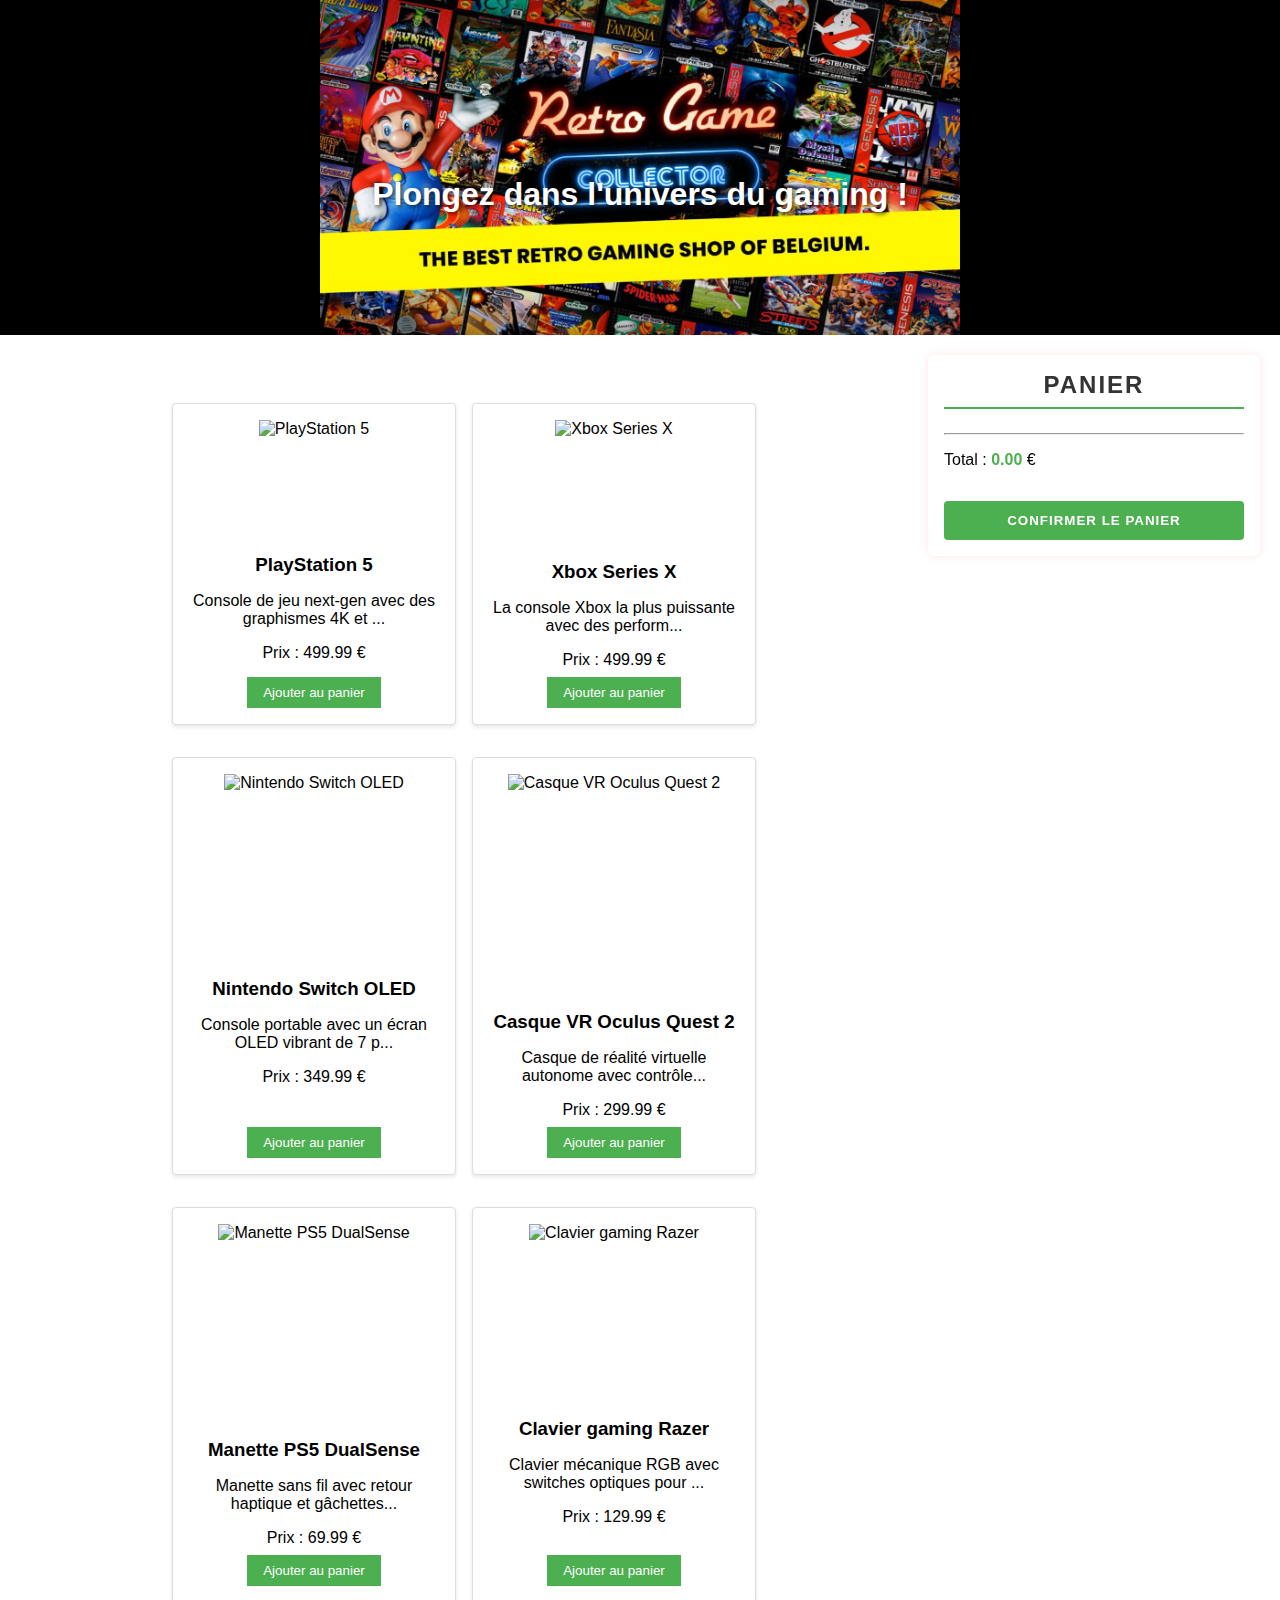
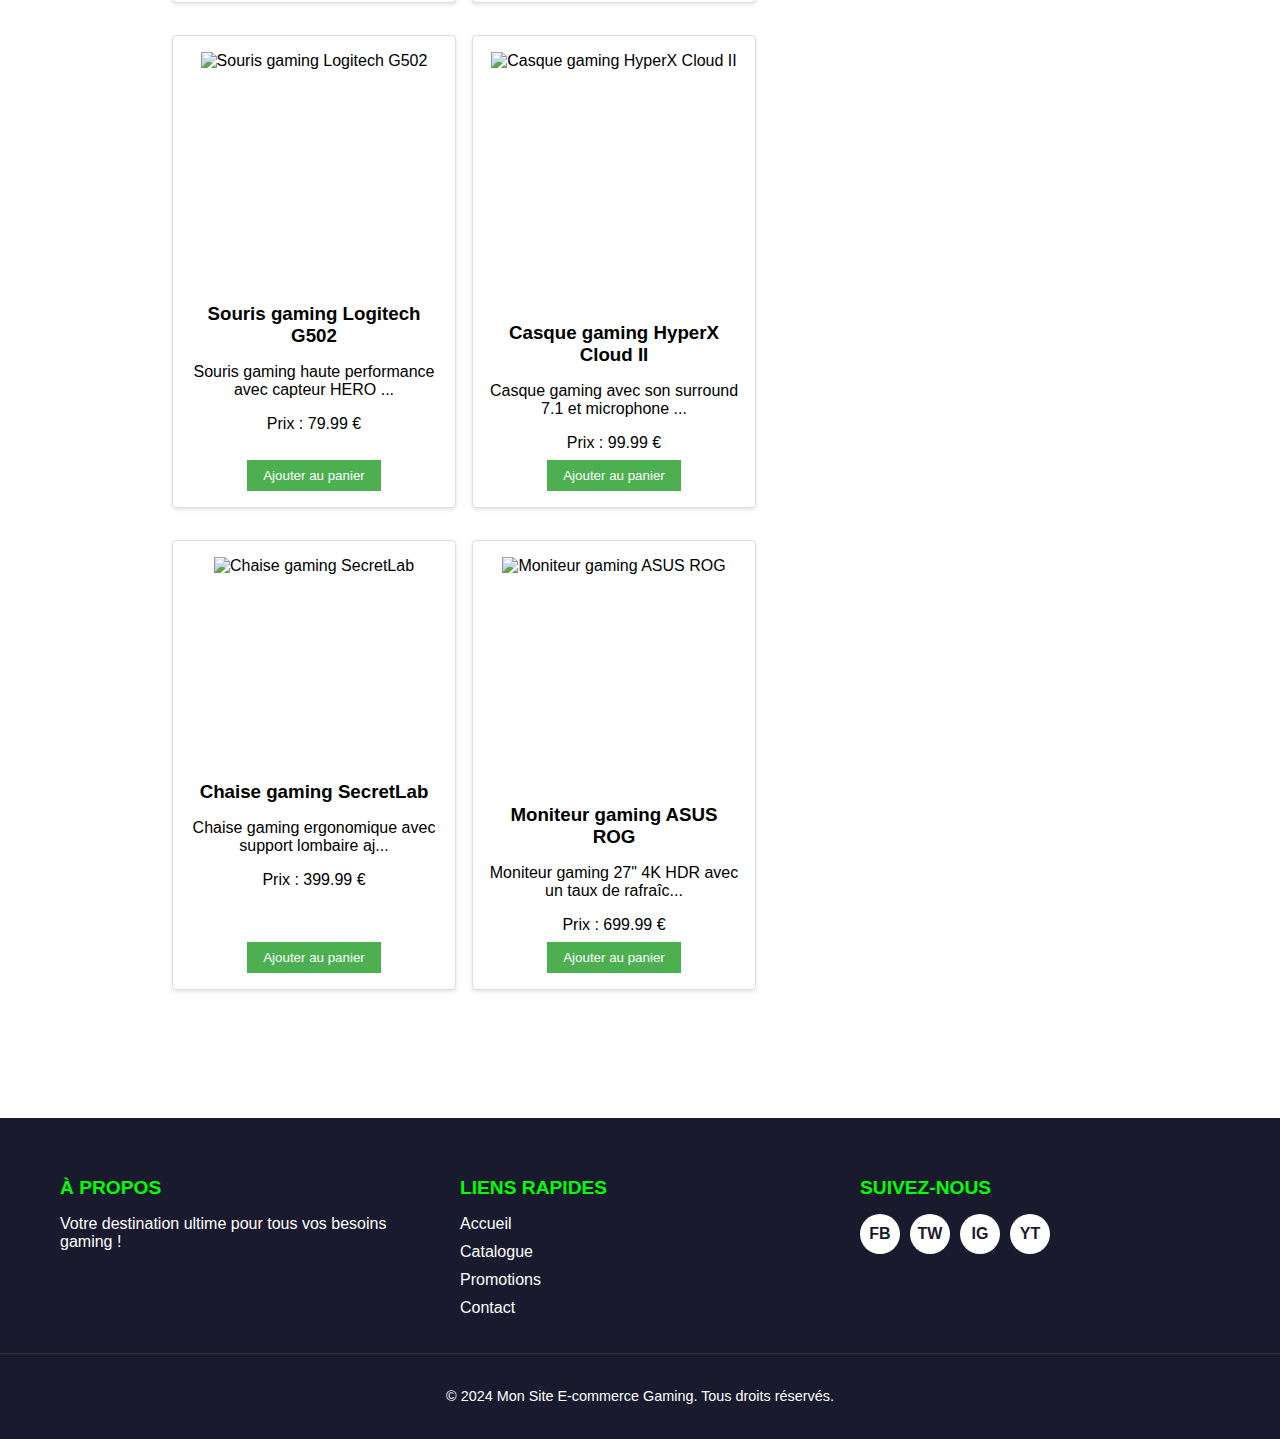
==== index.html @ bfadce1f "yo" ====
<!DOCTYPE html>
<html lang="fr">
<head>
    <meta charset="UTF-8">
    <meta name="viewport" content="width=device-width, initial-scale=1.0">
    <title>Mon Site E-commerce Gaming</title>
    <link rel="stylesheet" href="styles.css">
    <link rel="stylesheet" href="https://images.unsplash.com/photo-1606813907291-d86efa9b94db?ixlib=rb-4.0.3&ixid=M3wxMjA3fDB8MHxwaG90by1wYWdlfHx8fGVufDB8fHx8fA%3D%3D&auto=format&fit=crop&w=300&h=375&q=80">
</head>
<body>

    <div class="gaming-banner">
        <div class="gaming-banner-content">
            <img src="rgc-shop-1400x733.jpg" alt="Bannière Gaming">
            <h2>Plongez dans l'univers du gaming !</h2>
        </div>
    </div>

    <div class="container">
        <main>
            <section id="catalogue">
                
            </section>
        </main>

        <aside id="panier-container">
            <div id="panier">
                <h2>Panier</h2>
                <div id="panier-contenu"></div>
                <hr>
                <p>Total : <span id="panier-total">0</span> €</p>
                <button id="confirmer-panier">Confirmer le panier</button>
            </div>
        </aside>
    </div>

    <section id="confirmation">
        <form id="formulaire-commande">
        </form>
    </section>
</div>

<footer class="footer-gaming">
    <div class="footer-content">
        <div class="footer-section">
            <h3>À propos</h3>
            <p>Votre destination ultime pour tous vos besoins gaming !</p>
        </div>
        <div class="footer-section">
            <h3>Liens rapides</h3>
            <ul>
                <li><a href="#">Accueil</a></li>
                <li><a href="#">Catalogue</a></li>
                <li><a href="#">Promotions</a></li>
                <li><a href="#">Contact</a></li>
            </ul>
        </div>
        <div class="footer-section">
            <h3>Suivez-nous</h3>
            <div class="social-icons">
                <a href="#" class="social-icon">FB</a>
                <a href="#" class="social-icon">TW</a>
                <a href="#" class="social-icon">IG</a>
                <a href="#" class="social-icon">YT</a>
            </div>
        </div>
    </div>
    <div class="footer-bottom">
        <p>&copy; 2024 Mon Site E-commerce Gaming. Tous droits réservés.</p>
    </div>
</footer>

<div id="modal" class="modal">
    <div class="modal-contenu">
        <span class="fermer">&times;</span>
        <p>Votre commande a été confirmée !</p>
    </div>
</div>



<!-- Ajoutez ceci juste avant la fermeture de la balise </body> -->
<div id="modal-confirmation" class="modal">
    <div class="modal-contenu">
        <h2>Confirmation de commande</h2>
        <p>Total de votre commande : <span id="modal-prix-total"></span> €</p>
        <div class="boutons-confirmation">
            <button id="bouton-confirmer-commande" class="btn btn-confirmer">Confirmer et passer au formulaire</button>
            <button class="btn btn-annuler fermer">Annuler</button>
        </div>
    </div>
</div>



<script src="script.js"></script>
</body>
</html>
---- styles.css ----
@keyframes rainbow-border {
    0% {
        border-image: linear-gradient(0deg, #ff0000, #ff7f00, #ffff00, #00ff00, #0000ff, #8b00ff) 1;
    }
    100% {
        border-image: linear-gradient(360deg, #ff0000, #ff7f00, #ffff00, #00ff00, #0000ff, #8b00ff) 1;
    }
}


#panier {
    background-color: #ffffff;
    border-radius: 6px;
    padding: 1rem;
    box-shadow: 0 0 10px rgba(240, 2, 2, 0.1);
    top: 10rem; /* Augmentation de cette valeur */
    position: sticky;
    z-index: 1;
    margin-right: 20px; /* Ajout de cette ligne pour décaler le panier */
}

#panier h2 {
    margin-top: 0;
    color: #333;
    text-align: center;
    text-transform: uppercase;
    letter-spacing: 2px;
    border-bottom: 2px solid #4CAF50;
    padding-bottom: 0.5rem;
    margin-bottom: 1rem;
}

#panier-contenu {
    max-height: calc(100vh - 15rem);
    overflow-y: auto;
    padding-right: 10px;
}

#panier-contenu::-webkit-scrollbar {
    width: 8px;
}

#panier-contenu::-webkit-scrollbar-track {
    background: #f1f1f1;
    border-radius: 4px;
}

#panier-contenu::-webkit-scrollbar-thumb {
    background: #888;
    border-radius: 4px;
}

#panier-contenu::-webkit-scrollbar-thumb:hover {
    background: #555;
}

#panier-contenu div {
    margin-bottom: 1rem;
    padding: 0.5rem;
    background-color: #f9f9f9;
    border: 1px solid #e0e0e0;
    border-radius: 4px;
    transition: all 0.3s ease;
}

#panier-contenu div:hover {
    transform: translateY(-2px);
    box-shadow: 0 4px 8px rgba(0,0,0,0.1);
}

#confirmer-panier {
    width: 100%;
    padding: 0.75rem;
    background-color: #4CAF50;
    color: white;
    border: none;
    border-radius: 4px;
    cursor: pointer;
    margin-top: 1rem;
    font-weight: bold;
    text-transform: uppercase;
    letter-spacing: 1px;
    transition: background-color 0.3s ease;
}

#confirmer-panier:hover {
    background-color: #45a049;
}

#panier-total {
    font-weight: bold;
    color: #4CAF50;
}

body {
    font-family: Arial, sans-serif;
    margin: 0;
    padding: 0;
    display: flex;
    flex-direction: column;
    min-height: 100vh;
}

header {
    background-color: #333;
    color: white;
    padding: 1rem;
    text-align: center;
    position: sticky;
    top: 0;
    z-index: 1000;
}

.container {
    display: flex;
    flex: 1;
}

main {
    flex: 1;
    padding: 2rem;
}

section {
    margin-bottom: 2rem;
}

#catalogue {
    display: flex;
    flex-wrap: wrap;
    gap: 1rem;
    justify-content: center;
    padding: 1rem;
}

.produit {
    border: 1px solid #ddd;
    padding: 1rem;
    width: 250px;
    display: flex;
    flex-direction: column;
    align-items: center;
    text-align: center;
    margin-bottom: 1rem;
    background-color: white;
    border-radius: 4px;
    box-shadow: 0 2px 4px rgba(0,0,0,0.1);
}

.produit img {
    max-width: 100%;
    height: auto;
    object-fit: cover;
    aspect-ratio: 1 / 1; /* Cela forcera l'image à être carrée */
    margin-bottom: 1rem;
}

.produit h3 {
    margin: 0.5rem 0;
}

.produit p {
    margin: 0.5rem 0;
}

.produit button {
    margin-top: auto; /* Pousse le bouton vers le bas du conteneur */
    background-color: #4CAF50;
    color: white;
    border: none;
    padding: 0.5rem 1rem;
    cursor: pointer;
    transition: background-color 0.3s;
}

.produit button:hover {
    background-color: #45a049;
}

#panier-container {
    position: sticky;
    top: 1rem;
    z-index: 100;
}

#panier, #confirmation {
    width: 300px;
}

form {
    display: flex;
    flex-direction: column;
}

input, textarea {
    margin-bottom: 1rem;
}

.modal {
    display: none;
    position: fixed;
    z-index: 1000;
    left: 0;
    top: 0;
    width: 100%;
    height: 100%;
    background-color: rgba(0,0,0,0.4);
}

.modal-contenu {
    background-color: #fefefe;
    margin: 15% auto;
    padding: 20px;
    border: 1px solid #888;
    width: 80%;
    max-width: 500px;
}

.fermer {
    color: #aaa;
    float: right;
    font-size: 28px;
    font-weight: bold;
    cursor: pointer;
}

.fermer:hover,
.fermer:focus {
    color: black;
    text-decoration: none;
    cursor: pointer;
}

.boutons-confirmation {
    display: flex;
    justify-content: space-between;
    margin-top: 20px;
}

.btn {
    padding: 10px 20px;
    font-size: 16px;
    border: none;
    border-radius: 5px;
    cursor: pointer;
    transition: background-color 0.3s, transform 0.1s;
    flex: 1;
    margin: 0 10px;
}

.btn-confirmer {
    background-color: #4CAF50;
    color: white;
}

.btn-annuler {
    background-color: #f44336;
    color: white;
}

.btn:hover {
    opacity: 0.9;
    transform: scale(1.05);
}

.btn:active {
    transform: scale(0.95);
}

/* Footer Gaming */
.footer-gaming {
    background-color: #1a1a2e;
    color: #ffffff;
    padding: 40px 0 20px;
    font-family: 'Arial', sans-serif;
}

.footer-content {
    display: flex;
    justify-content: space-around;
    flex-wrap: wrap;
    max-width: 1200px;
    margin: 0 auto;
}

.footer-section {
    flex: 1;
    margin: 0 20px;
    min-width: 200px;
}

.footer-section h3 {
    color: #00ff00;
    font-size: 1.2em;
    margin-bottom: 15px;
    text-transform: uppercase;
}

.footer-section ul {
    list-style-type: none;
    padding: 0;
}

.footer-section ul li {
    margin-bottom: 10px;
}

.footer-section ul li a {
    color: #ffffff;
    text-decoration: none;
    transition: color 0.3s ease;
}

.footer-section ul li a:hover {
    color: #00ff00;
}

.social-icons {
    display: flex;
    gap: 10px;
}

.social-icon {
    display: inline-block;
    width: 40px;
    height: 40px;
    background-color: #ffffff;
    color: #1a1a2e;
    text-align: center;
    line-height: 40px;
    border-radius: 50%;
    font-weight: bold;
    text-decoration: none;
    transition: background-color 0.3s ease, color 0.3s ease;
}

.social-icon:hover {
    background-color: #00ff00;
    color: #ffffff;
}

.footer-bottom {
    text-align: center;
    margin-top: 20px;
    padding-top: 20px;
    border-top: 1px solid #333333;
}

.footer-bottom p {
    font-size: 0.9em;
}

.gaming-banner {
  position: relative;
  width: 100%; /* Prend toute la largeur de l'écran */
  background-color: #000; /* Couleur de fond pour les espaces vides */
  overflow: hidden;
  margin-bottom: 20px;
}

.gaming-banner-content {
  position: relative;
  width: 50%; /* L'image et le texte occupent 50% de la largeur */
  max-width: 100%; /* Limite la largeur maximale */
  margin: 0 auto; /* Centre le contenu */
}

.gaming-banner img {
  width: 100%; /* L'image occupe toute la largeur de son conteneur */
  height: auto; /* Maintient les proportions de l'image */
  display: block;
}

.gaming-banner h2 {
  position: absolute;
  top: 50%;
  left: 50%;
  transform: translate(-50%, -50%);
  color: #fff;
  text-shadow: 2px 2px 4px rgba(0,0,0,0.7);
  font-size: 2em;
  text-align: center;
  width: 90%;
  padding: 0 10px;
  box-sizing: border-box;
}
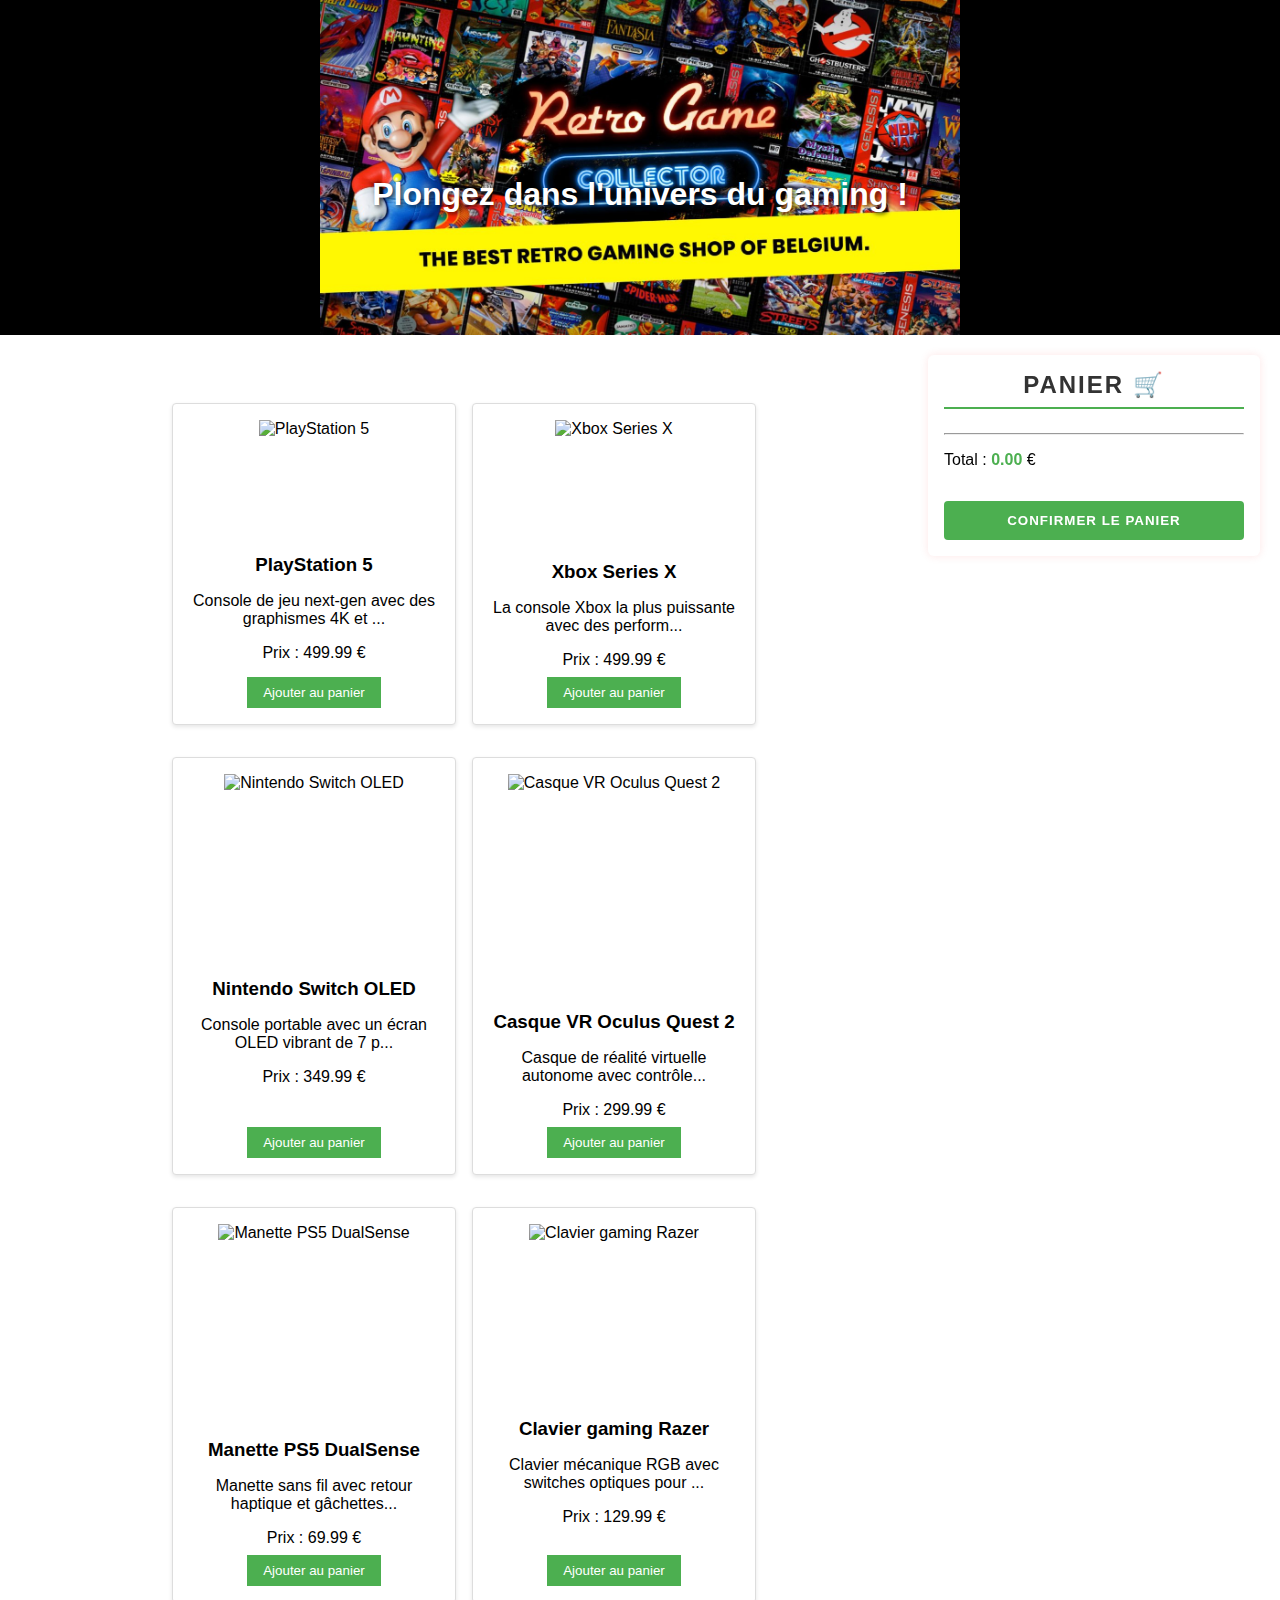
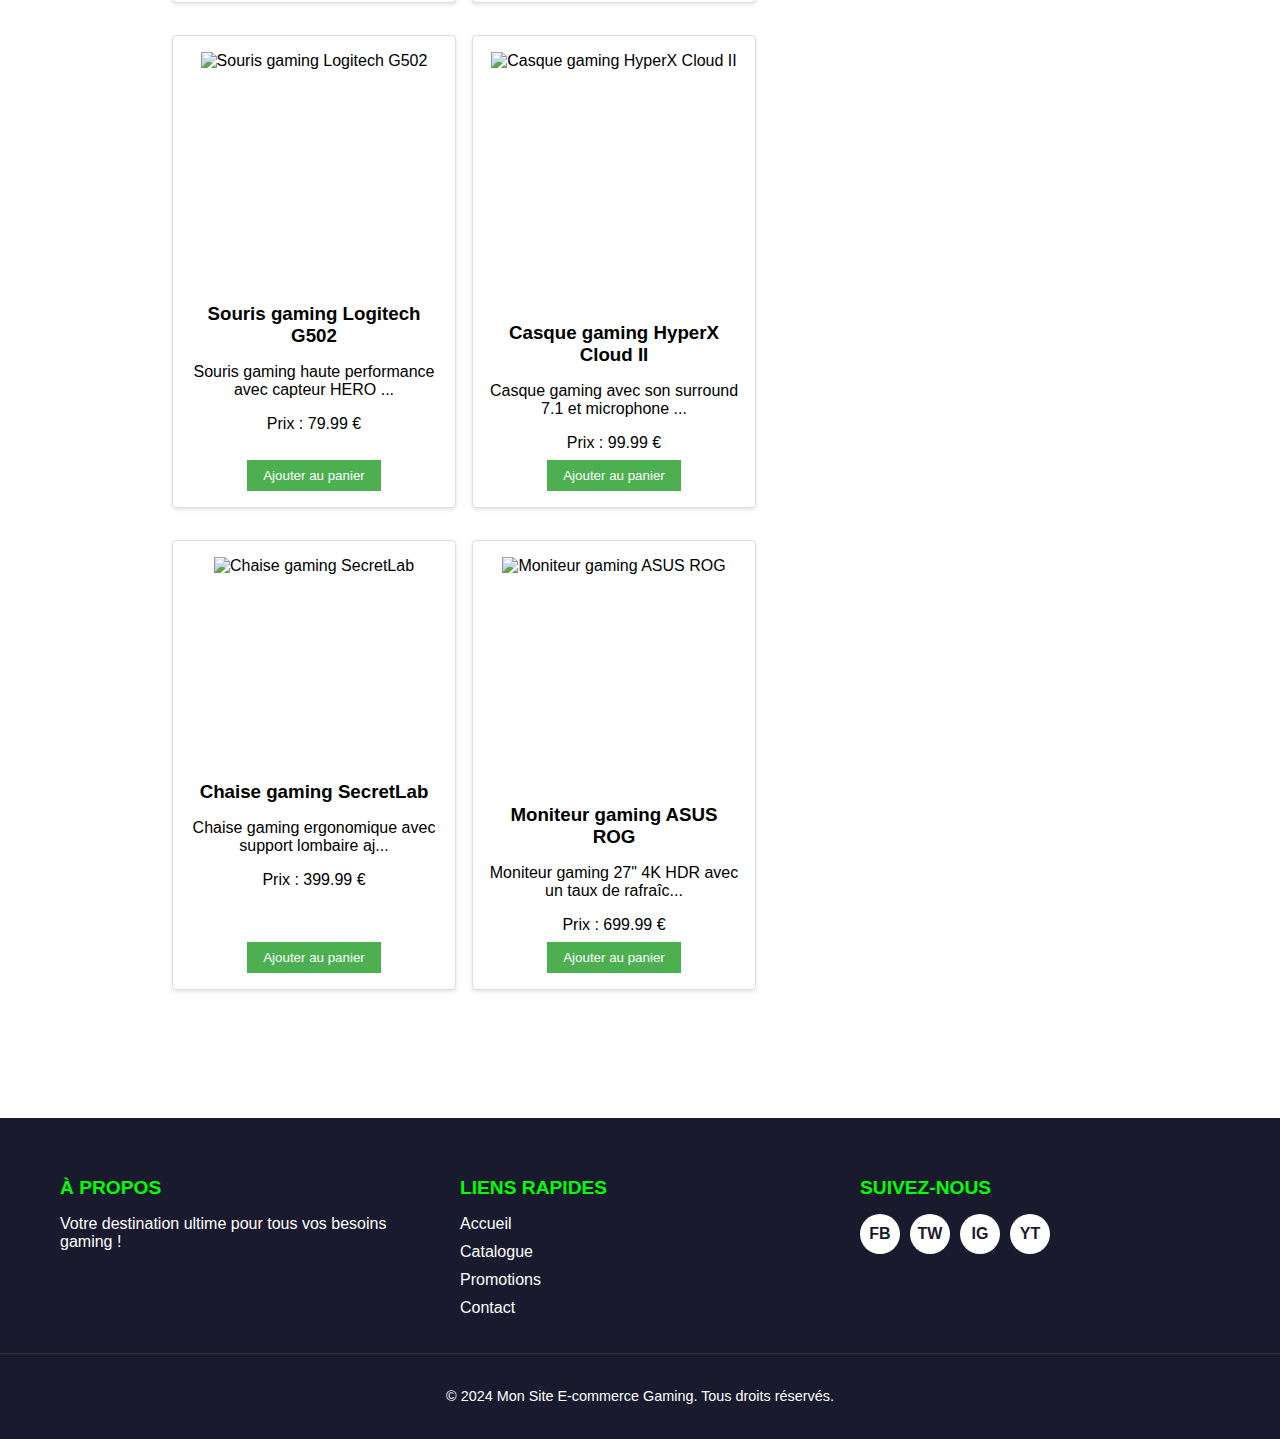
==== commit ec82efbe: "yoyoyooo" ====
--- a/index.html
+++ b/index.html
@@ -25,7 +25,7 @@
 
         <aside id="panier-container">
             <div id="panier">
-                <h2>Panier</h2>
+                <h2>Panier 🛒</h2>
                 <div id="panier-contenu"></div>
                 <hr>
                 <p>Total : <span id="panier-total">0</span> €</p>
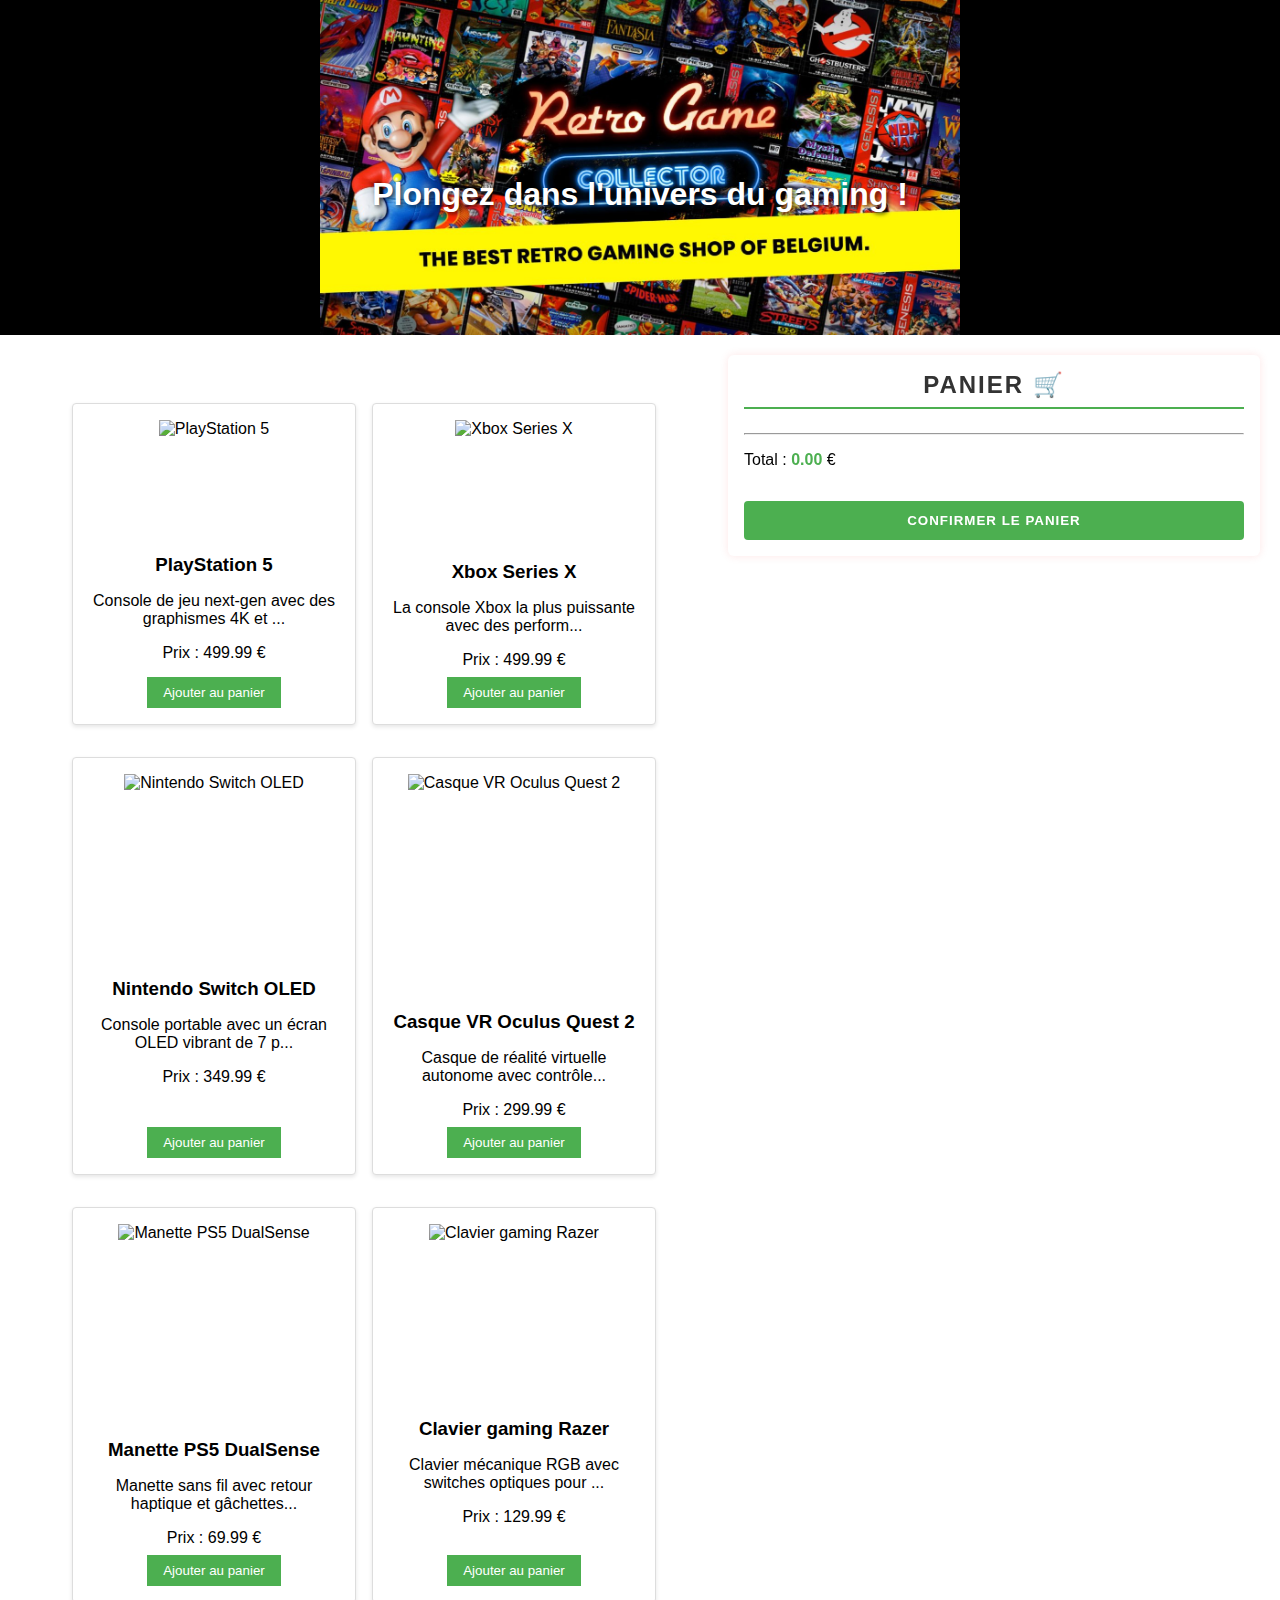
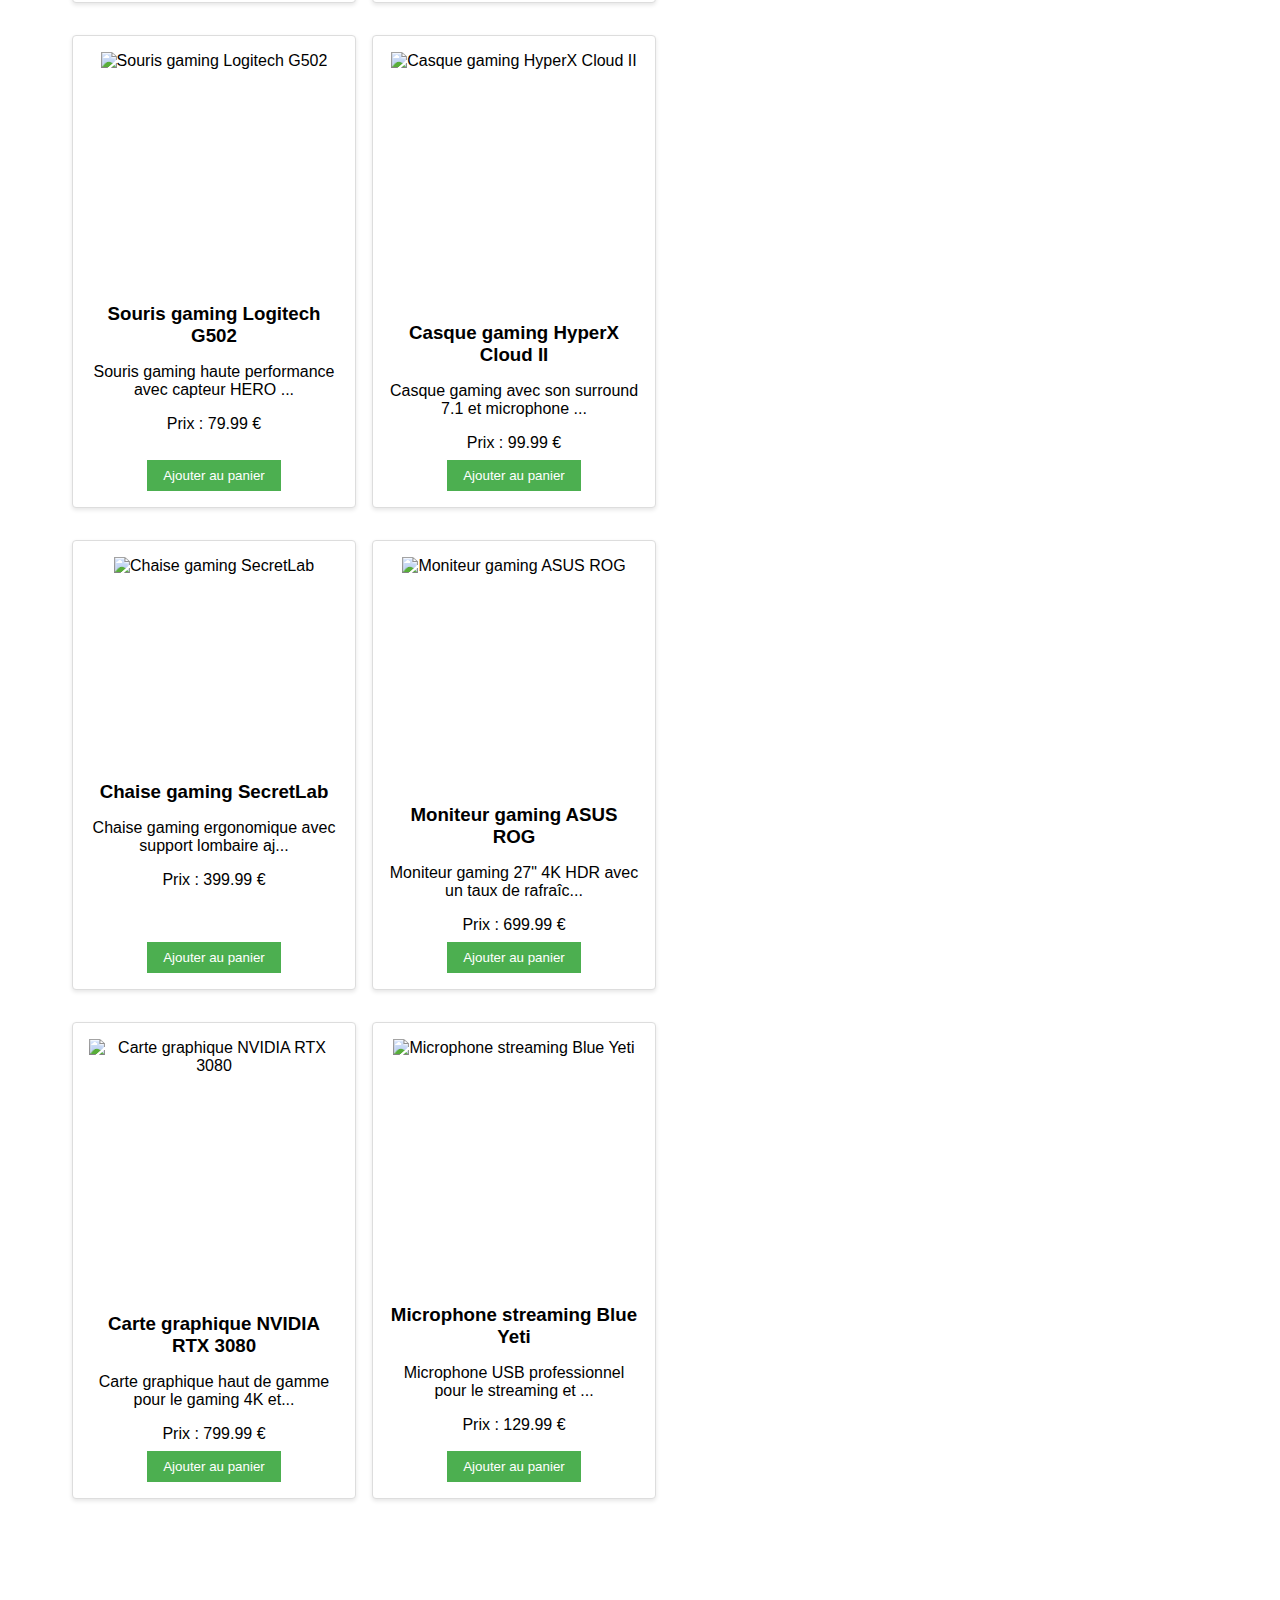
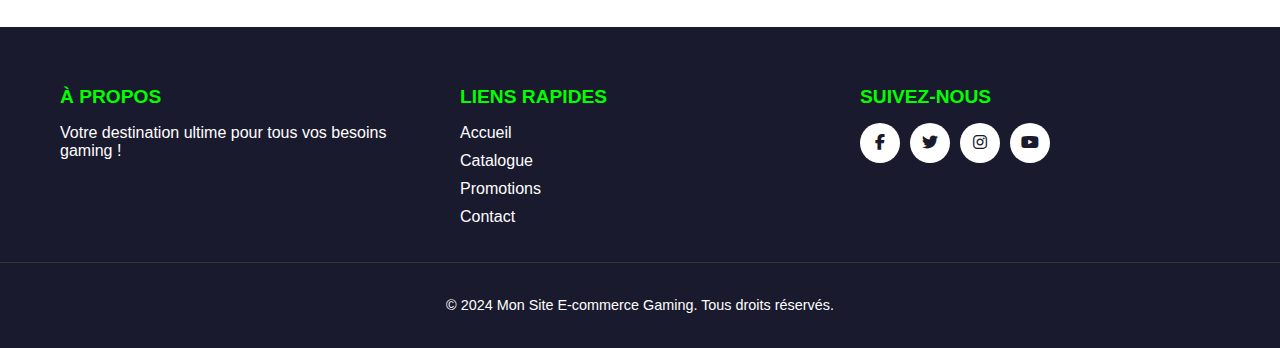
==== commit 2bc37b2e: "yoyoyoyoyoyo" ====
--- a/index.html
+++ b/index.html
@@ -6,6 +6,7 @@
     <title>Mon Site E-commerce Gaming</title>
     <link rel="stylesheet" href="styles.css">
     <link rel="stylesheet" href="https://images.unsplash.com/photo-1606813907291-d86efa9b94db?ixlib=rb-4.0.3&ixid=M3wxMjA3fDB8MHxwaG90by1wYWdlfHx8fGVufDB8fHx8fA%3D%3D&auto=format&fit=crop&w=300&h=375&q=80">
+    <link rel="stylesheet" href="https://cdnjs.cloudflare.com/ajax/libs/font-awesome/6.4.0/css/all.min.css">
 </head>
 <body>
 
@@ -58,10 +59,10 @@
         <div class="footer-section">
             <h3>Suivez-nous</h3>
             <div class="social-icons">
-                <a href="#" class="social-icon">FB</a>
-                <a href="#" class="social-icon">TW</a>
-                <a href="#" class="social-icon">IG</a>
-                <a href="#" class="social-icon">YT</a>
+                <a href="#" class="social-icon"><i class="fab fa-facebook-f"></i></a>
+                <a href="#" class="social-icon"><i class="fab fa-twitter"></i></a>
+                <a href="#" class="social-icon"><i class="fab fa-instagram"></i></a>
+                <a href="#" class="social-icon"><i class="fab fa-youtube"></i></a>
             </div>
         </div>
     </div>
--- a/styles.css
+++ b/styles.css
@@ -13,7 +13,7 @@
     border-radius: 6px;
     padding: 1rem;
     box-shadow: 0 0 10px rgba(240, 2, 2, 0.1);
-    top: 10rem; /* Augmentation de cette valeur */
+    top: 3rem; /* Augmentation de cette valeur */
     position: sticky;
     z-index: 1;
     margin-right: 20px; /* Ajout de cette ligne pour décaler le panier */
@@ -177,14 +177,9 @@
     background-color: #45a049;
 }
 
-#panier-container {
-    position: sticky;
-    top: 1rem;
-    z-index: 100;
-}
 
 #panier, #confirmation {
-    width: 300px;
+    width: 500px;
 }
 
 form {
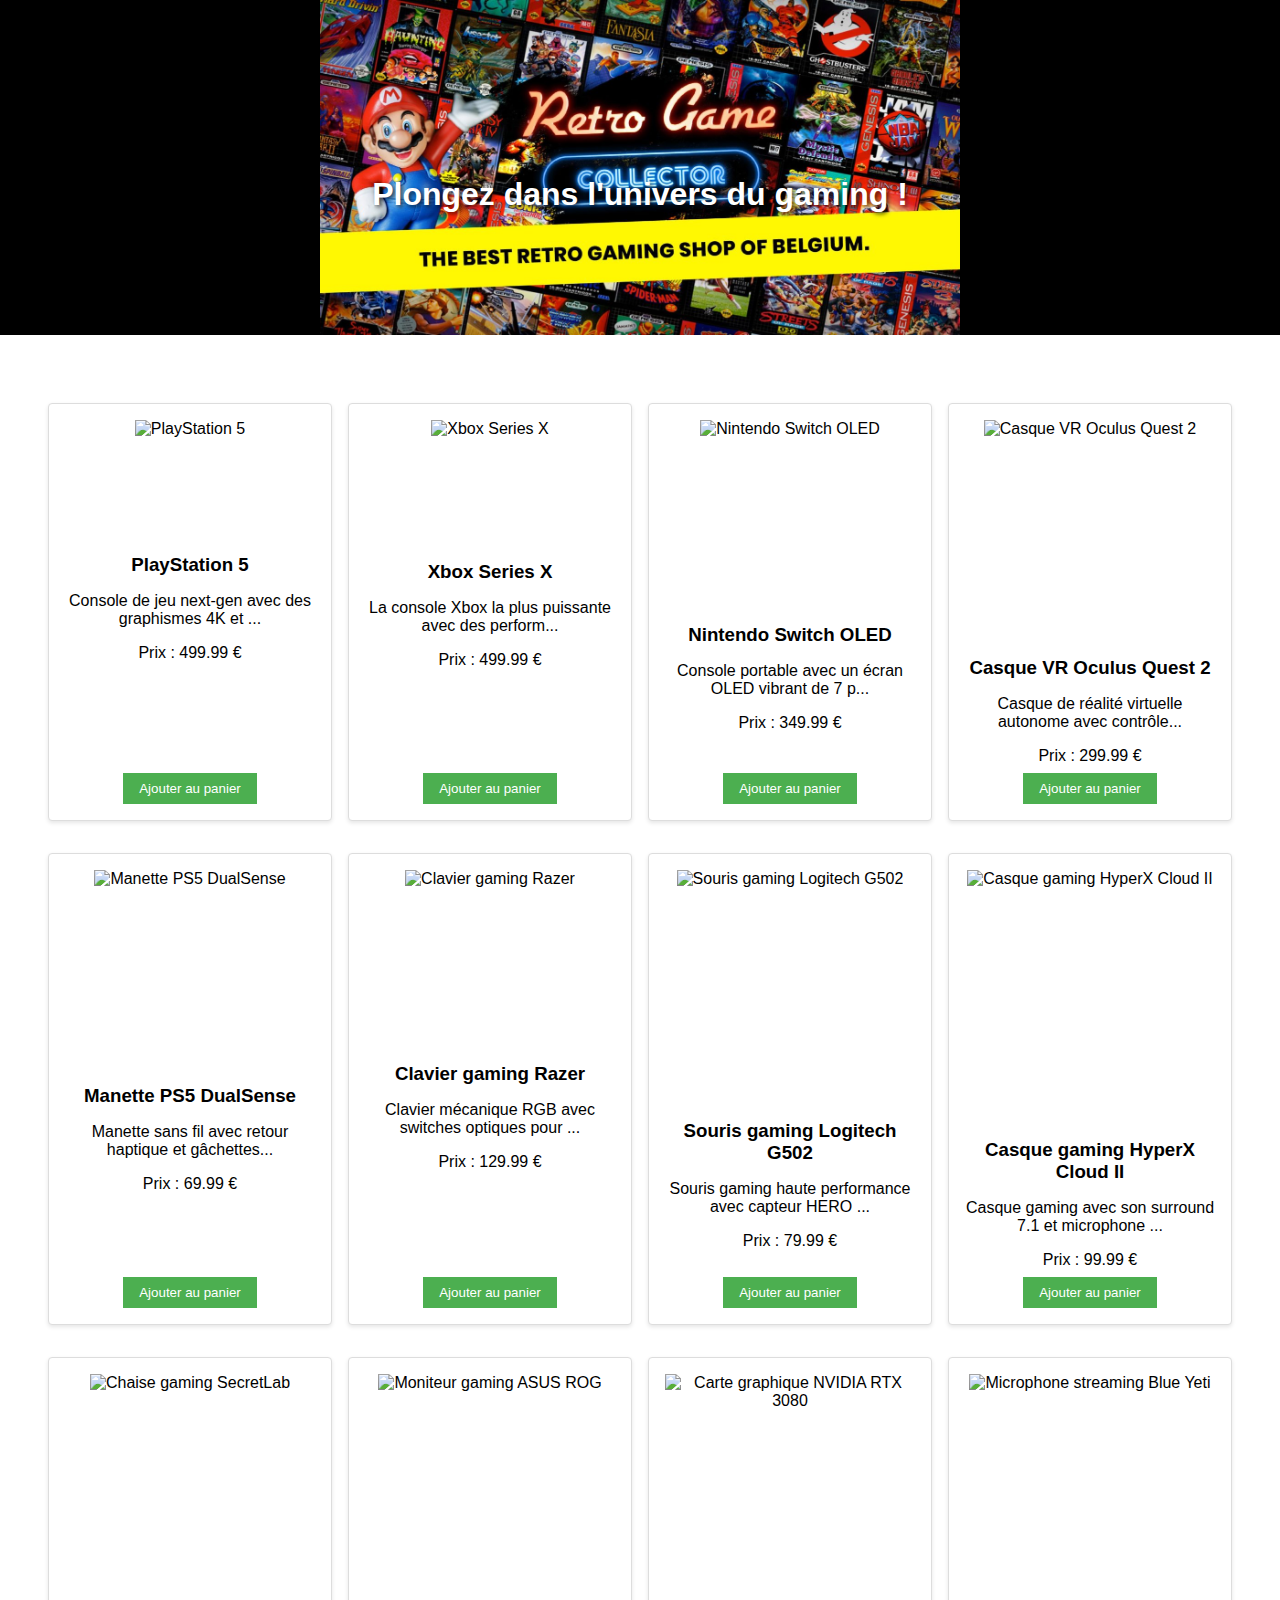
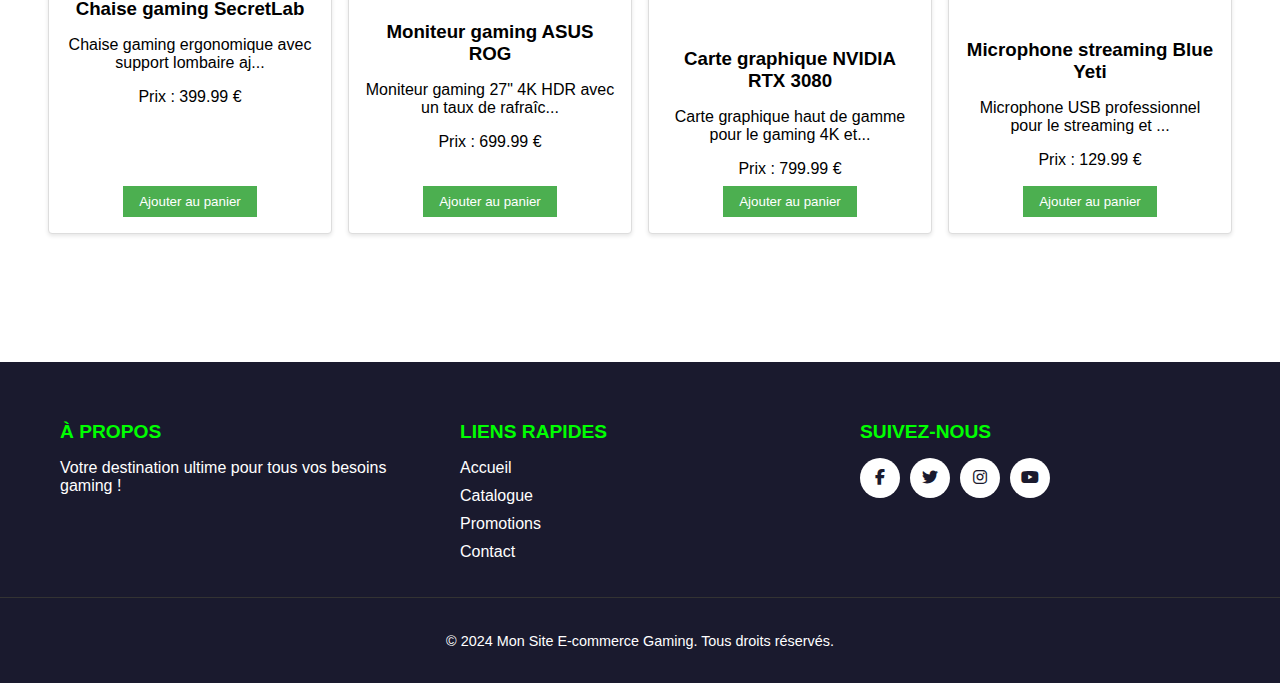
==== commit 605af035: "yoyoyoyoyoyoyo" ====
--- a/index.html
+++ b/index.html
@@ -25,7 +25,7 @@
         </main>
 
         <aside id="panier-container">
-            <div id="panier">
+            <div id="panier" style="display: none;">
                 <h2>Panier 🛒</h2>
                 <div id="panier-contenu"></div>
                 <hr>
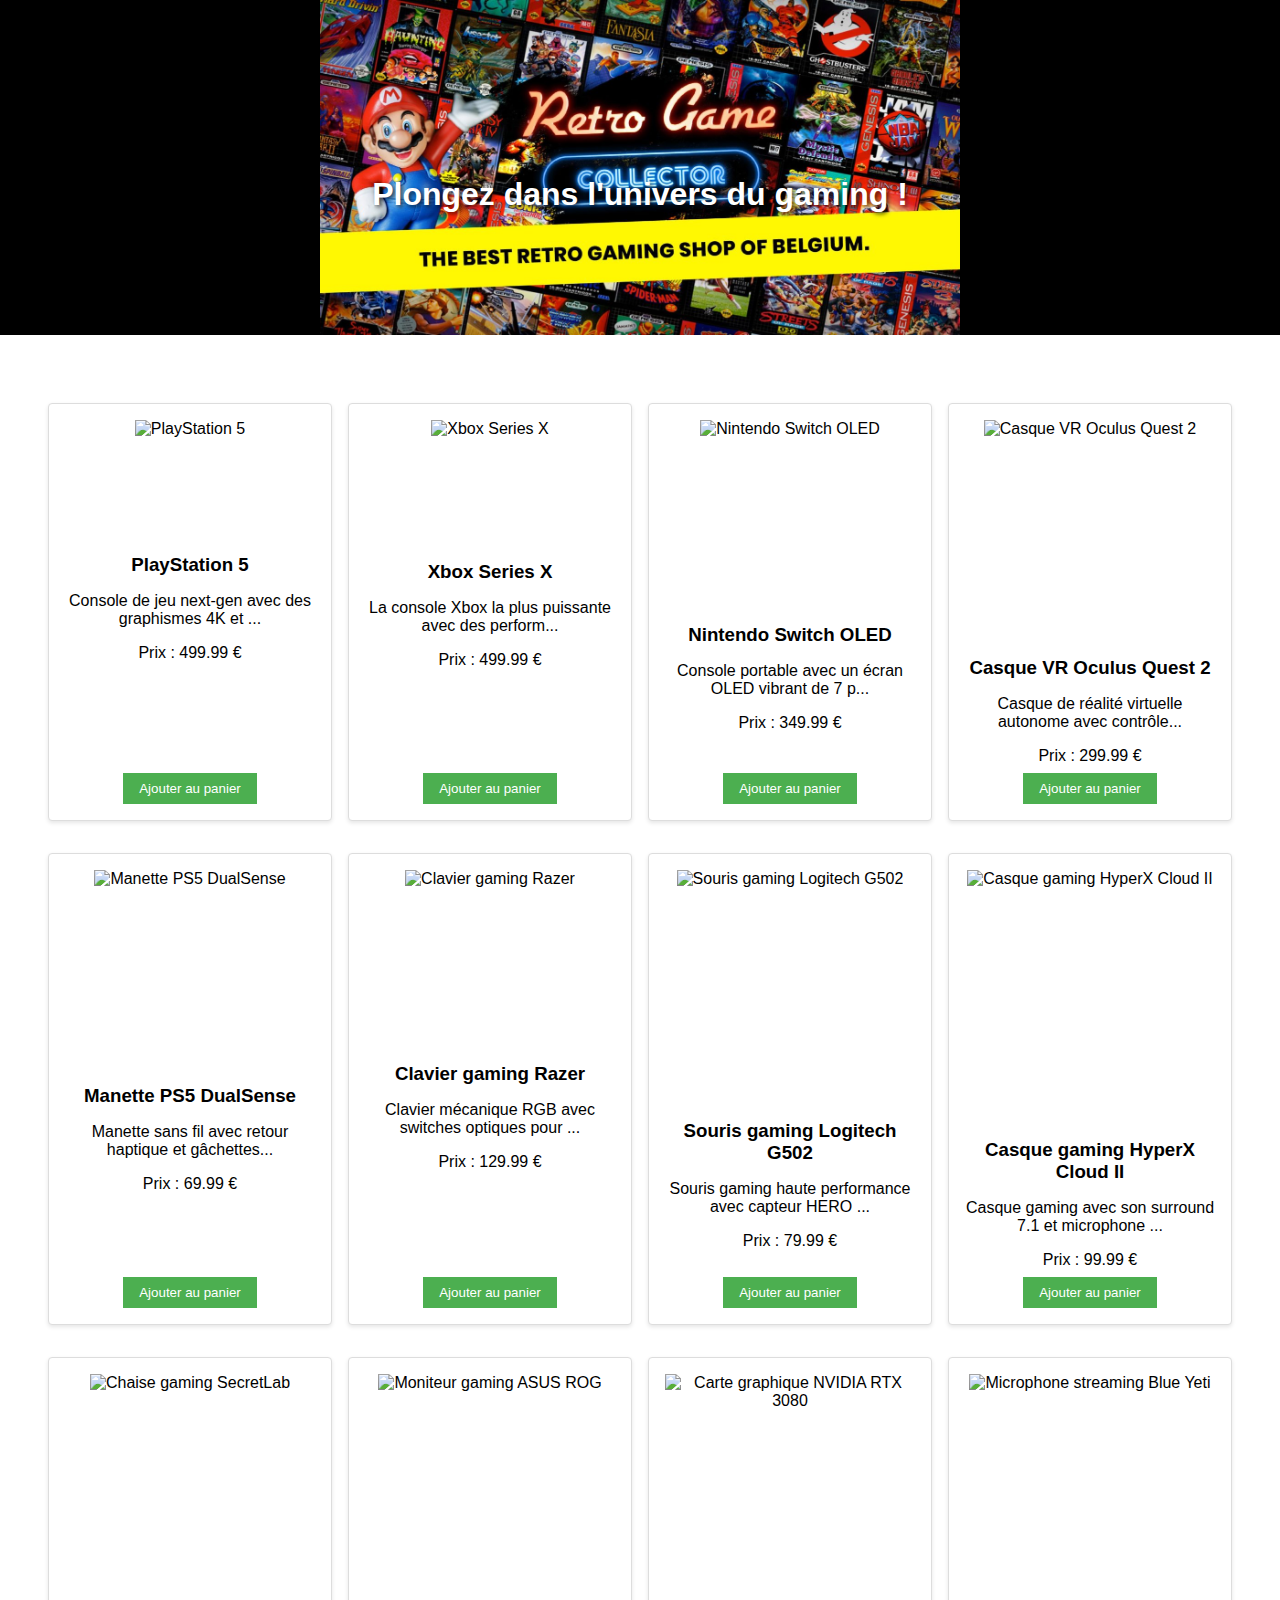
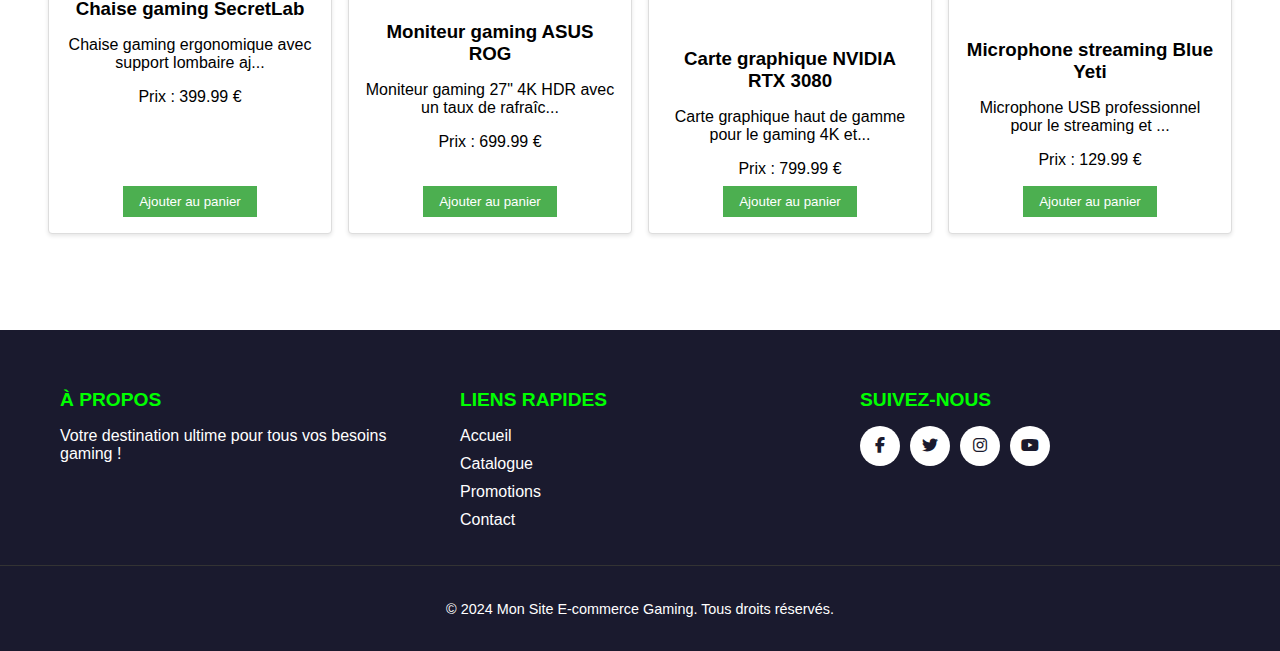
==== commit 99038a11: "panier" ====
--- a/index.html
+++ b/index.html
@@ -19,8 +19,8 @@
 
     <div class="container">
         <main>
-            <section id="catalogue">
-                
+            <section id="catalogue" class="catalogue-grid">
+                <!-- Les articles seront ajoutés ici dynamiquement -->
             </section>
         </main>
 
--- a/styles.css
+++ b/styles.css
@@ -379,3 +379,71 @@
   padding: 0 10px;
   box-sizing: border-box;
 }
+
+.panier-item {
+    display: flex;
+    justify-content: space-between;
+    align-items: center;
+    padding: 10px;
+    border-bottom: 1px solid #2703f5;
+}
+
+.item-nom {
+    flex: 1;
+    font-size: 18px;
+    font-weight: bold;
+}
+
+.item-quantite {
+    display: flex;
+    align-items: center;
+    margin: 20px 60px;
+
+}
+
+.btn-quantite {
+    background: none;
+    border: none;
+    font-size: 20px;
+    cursor: pointer;
+    padding: 0 15px;
+}
+
+.item-prix {
+    font-weight: bold;
+    margin-right: 10px;
+}
+
+.btn-supprimer {
+    background: none;
+    border: none;
+    color: #ff0000;
+    cursor: pointer;
+    font-size: 20px;
+}
+
+.catalogue-grid {
+    display: grid;
+    grid-template-columns: repeat(auto-fill, minmax(200px, 1fr));
+    gap: 20px;
+    max-width: 1200px;
+    margin: 0 auto;
+}
+
+@media (min-width: 768px) {
+    .catalogue-grid {
+        grid-template-columns: repeat(2, 1fr);
+    }
+}
+
+@media (min-width: 992px) {
+    .catalogue-grid {
+        grid-template-columns: repeat(3, 1fr);
+    }
+}
+
+@media (min-width: 1200px) {
+    .catalogue-grid {
+        grid-template-columns: repeat(4, 1fr);
+    }
+}
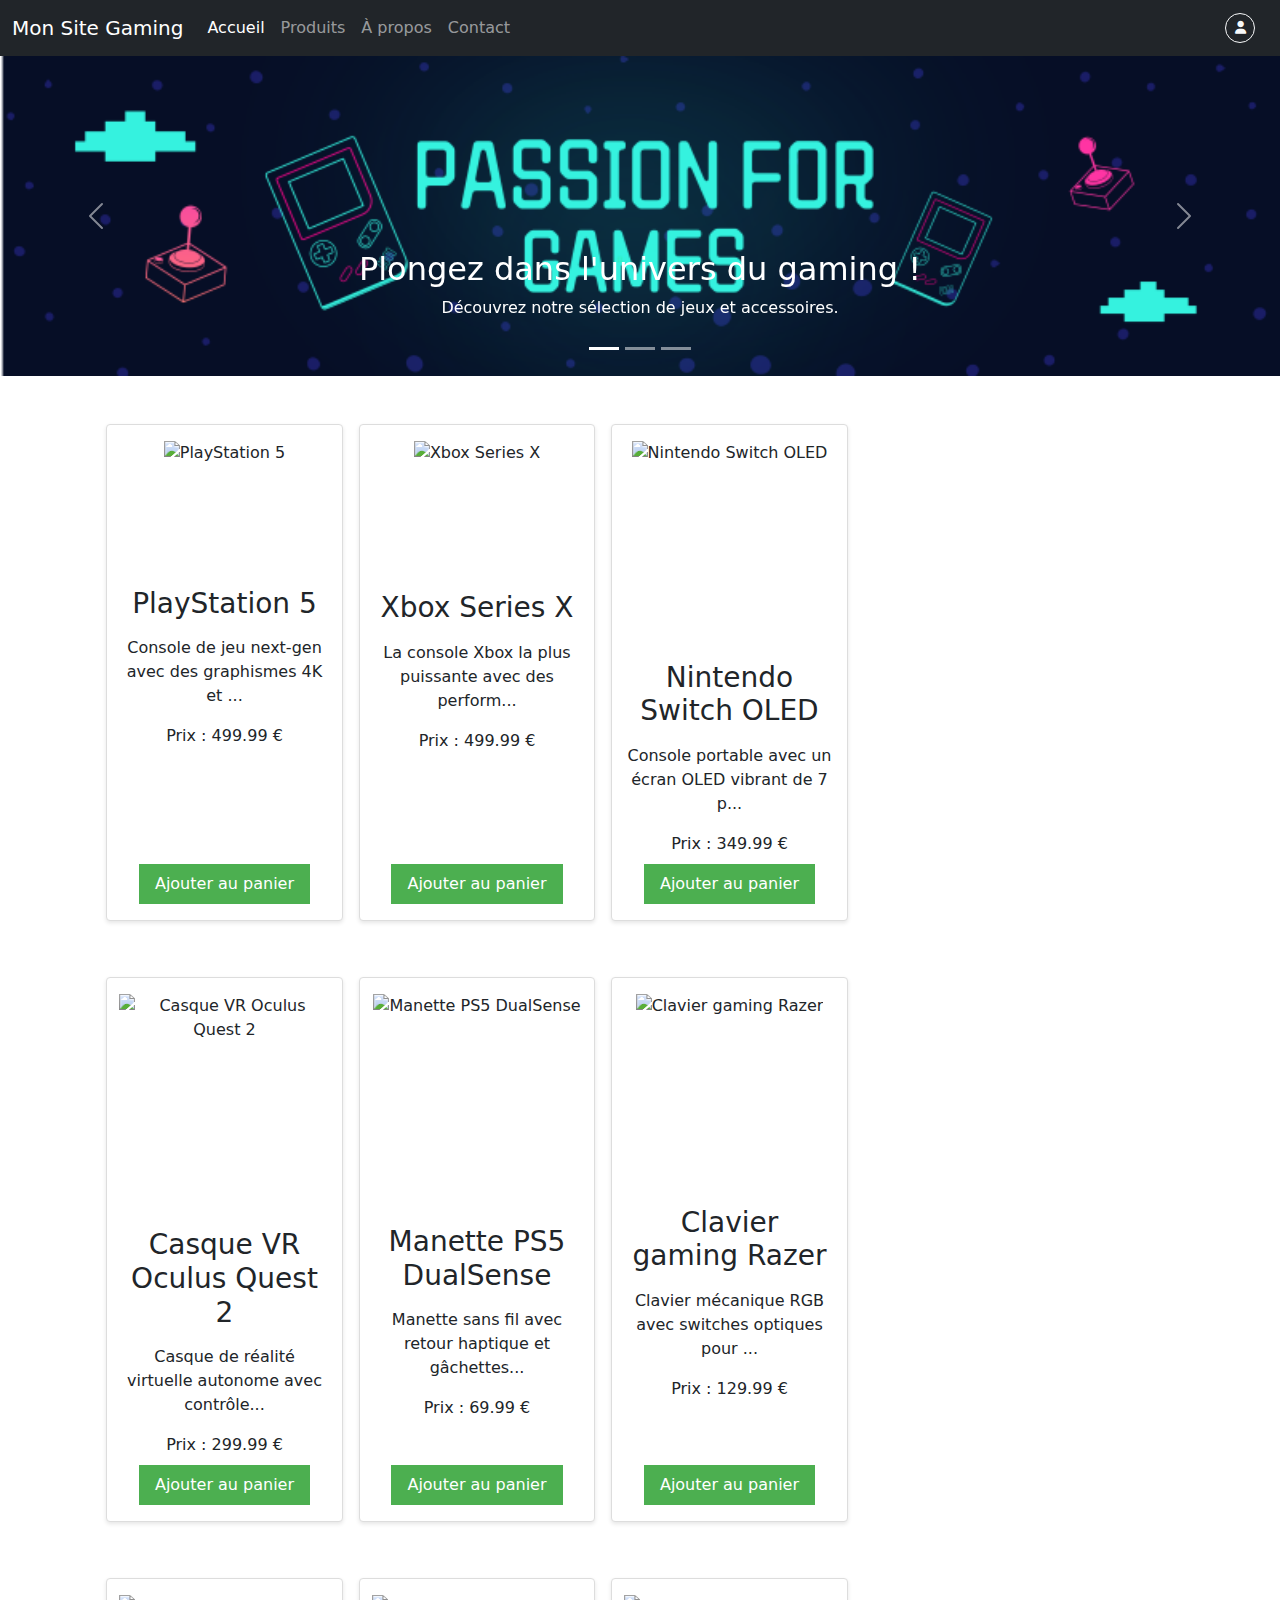
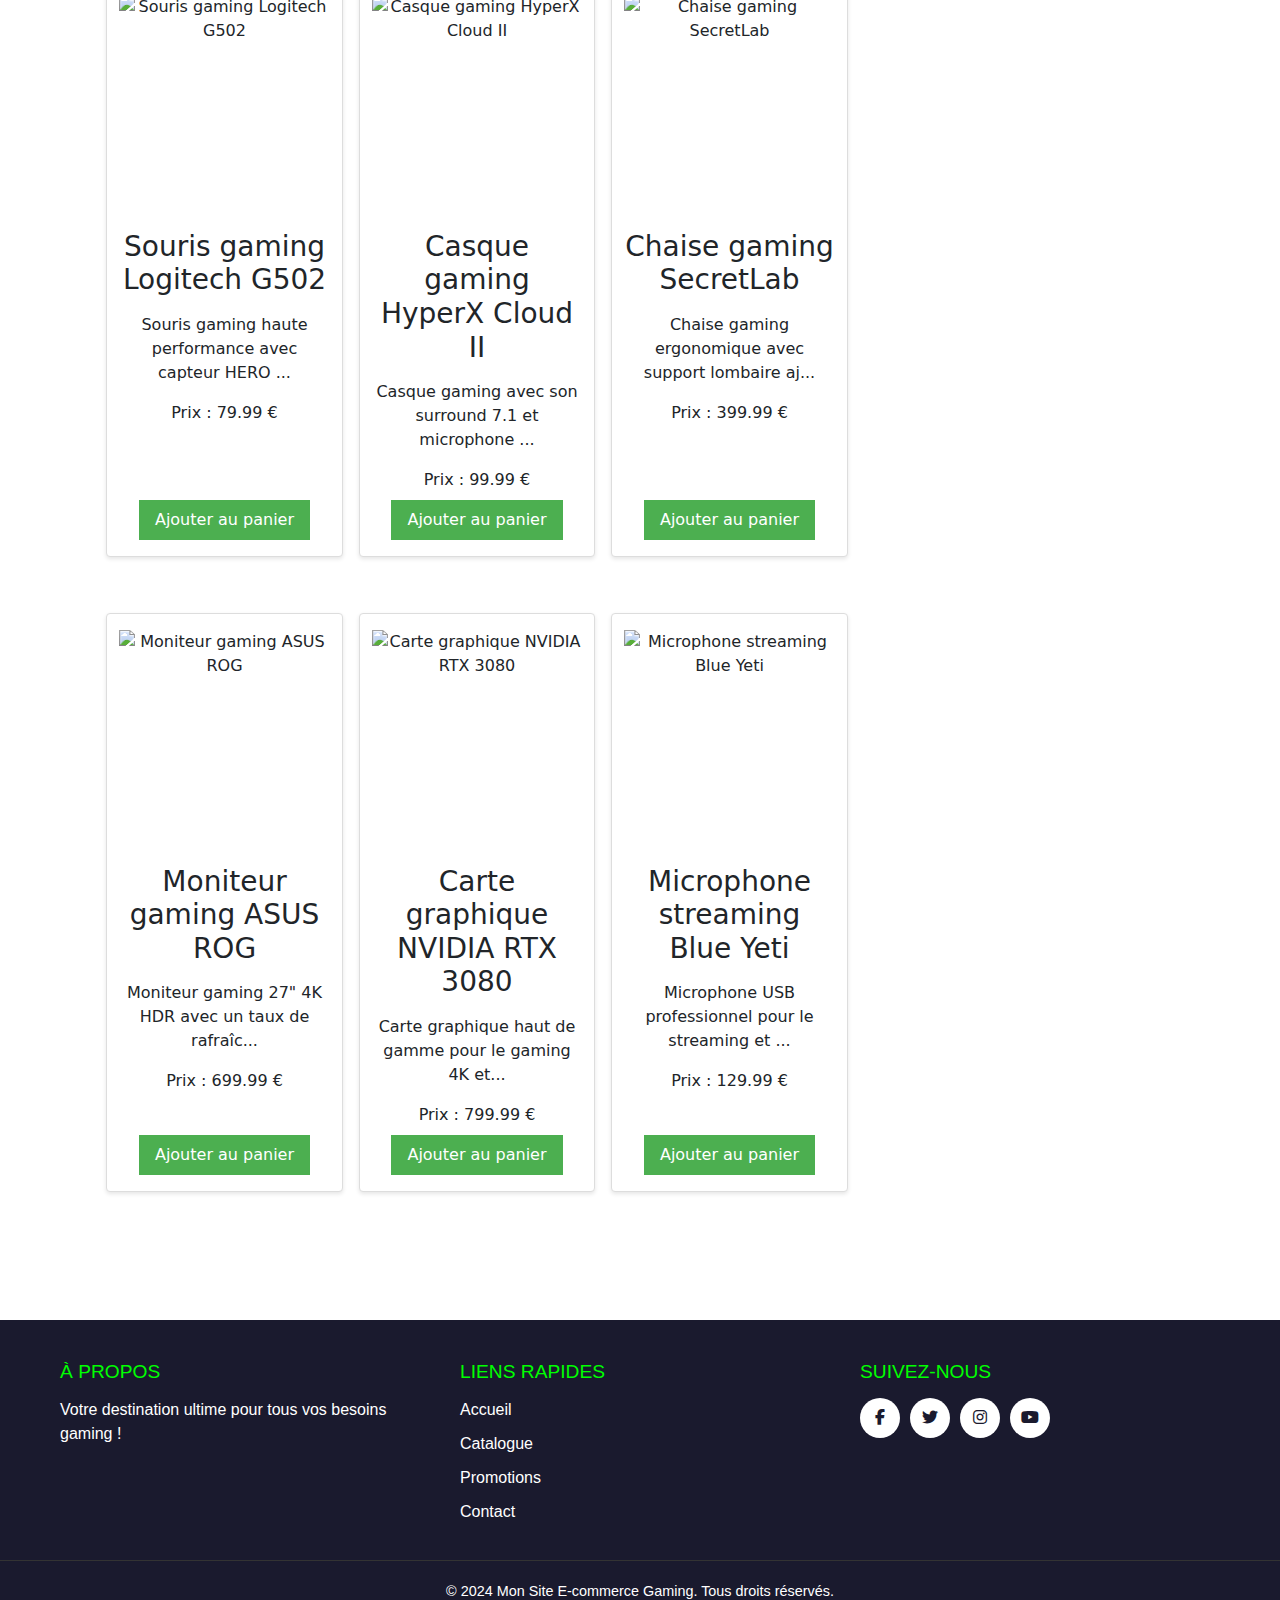
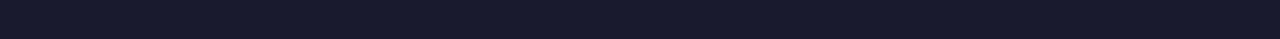
==== commit 86576d7f: "panier" ====
--- a/index.html
+++ b/index.html
@@ -7,32 +7,95 @@
     <link rel="stylesheet" href="styles.css">
     <link rel="stylesheet" href="https://images.unsplash.com/photo-1606813907291-d86efa9b94db?ixlib=rb-4.0.3&ixid=M3wxMjA3fDB8MHxwaG90by1wYWdlfHx8fGVufDB8fHx8fA%3D%3D&auto=format&fit=crop&w=300&h=375&q=80">
     <link rel="stylesheet" href="https://cdnjs.cloudflare.com/ajax/libs/font-awesome/6.4.0/css/all.min.css">
+    <link href="https://cdn.jsdelivr.net/npm/bootstrap@5.3.0/dist/css/bootstrap.min.css" rel="stylesheet">
 </head>
 <body>
+    <nav class="navbar navbar-expand-lg navbar-dark bg-dark">
+        <div class="container-fluid position-relative">
+            <a class="navbar-brand" href="#">Mon Site Gaming</a>
+            <button class="navbar-toggler" type="button" data-bs-toggle="collapse" data-bs-target="#navbarNav" aria-controls="navbarNav" aria-expanded="false" aria-label="Toggle navigation">
+                <span class="navbar-toggler-icon"></span>
+            </button>
+            <div class="collapse navbar-collapse" id="navbarNav">
+                <ul class="navbar-nav me-auto mb-2 mb-lg-0">
+                    <li class="nav-item">
+                        <a class="nav-link active" aria-current="page" href="#">Accueil</a>
+                    </li>
+                    <li class="nav-item">
+                        <a class="nav-link" href="#">Produits</a>
+                    </li>
+                    <li class="nav-item">
+                        <a class="nav-link" href="#">À propos</a>
+                    </li>
+                    <li class="nav-item">
+                        <a class="nav-link" href="#">Contact</a>
+                    </li>
+                </ul>
+            </div>
+            <button id="login-button" class="btn btn-outline-light btn-sm rounded-circle" type="button">
+                <i class="fas fa-user"></i>
+            </button>
+        </div>
+    </nav>
 
-    <div class="gaming-banner">
-        <div class="gaming-banner-content">
-            <img src="rgc-shop-1400x733.jpg" alt="Bannière Gaming">
-            <h2>Plongez dans l'univers du gaming !</h2>
+    <div id="carouselExampleCaptions" class="carousel slide" data-bs-ride="carousel">
+        <div class="carousel-indicators">
+            <button type="button" data-bs-target="#carouselExampleCaptions" data-bs-slide-to="0" class="active" aria-current="true" aria-label="Slide 1"></button>
+            <button type="button" data-bs-target="#carouselExampleCaptions" data-bs-slide-to="1" aria-label="Slide 2"></button>
+            <button type="button" data-bs-target="#carouselExampleCaptions" data-bs-slide-to="2" aria-label="Slide 3"></button>
         </div>
+        <div class="carousel-inner">
+            <div class="carousel-item active">
+                <img src="banner.png" class="d-block w-100" alt="Bannière Gaming 1">
+                <div class="carousel-caption d-none d-md-block">
+                    <h2>Plongez dans l'univers du gaming !</h2>
+                    <p>Découvrez notre sélection de jeux et accessoires.</p>
+                </div>
+            </div>
+            <div class="carousel-item">
+                <img src="banner2.png" class="d-block w-100" alt="Bannière Gaming 2">
+                <div class="carousel-caption d-none d-md-block">
+                    <h2>Les meilleures offres gaming</h2>
+                    <p>Profitez de nos promotions exclusives.</p>
+                </div>
+            </div>
+            <div class="carousel-item">
+                <img src="banner3.png" class="d-block w-100" alt="Bannière Gaming 3">
+                <div class="carousel-caption d-none d-md-block">
+                    <h2>Équipement pro gaming</h2>
+                    <p>Optimisez vos performances avec notre matériel haut de gamme.</p>
+                </div>
+            </div>
+        </div>
+        <button class="carousel-control-prev" type="button" data-bs-target="#carouselExampleCaptions" data-bs-slide="prev">
+            <span class="carousel-control-prev-icon" aria-hidden="true"></span>
+            <span class="visually-hidden">Précédent</span>
+        </button>
+        <button class="carousel-control-next" type="button" data-bs-target="#carouselExampleCaptions" data-bs-slide="next">
+            <span class="carousel-control-next-icon" aria-hidden="true"></span>
+            <span class="visually-hidden">Suivant</span>
+        </button>
     </div>
+    
 
-    <div class="container">
-        <main>
-            <section id="catalogue" class="catalogue-grid">
-                <!-- Les articles seront ajoutés ici dynamiquement -->
-            </section>
-        </main>
+    <div class="container-fluid px-0">
+        <div class="row">
+            <main class="col-12 col-lg-9">
+                <section id="catalogue" class="row row-cols-1 row-cols-sm-2 row-cols-md-3 row-cols-xl-4 g-4">
+                    <!-- Les articles seront ajoutés ici dynamiquement -->
+                </section>
+            </main>
 
-        <aside id="panier-container">
-            <div id="panier" style="display: none;">
-                <h2>Panier 🛒</h2>
-                <div id="panier-contenu"></div>
-                <hr>
-                <p>Total : <span id="panier-total">0</span> €</p>
-                <button id="confirmer-panier">Confirmer le panier</button>
-            </div>
-        </aside>
+            <aside id="panier-container" class="col-12 col-lg-3">
+                <div id="panier" style="display: none;">
+                    <h2>Panier 🛒</h2>
+                    <div id="panier-contenu"></div>
+                    <hr>
+                    <p>Total : <span id="panier-total">0</span> €</p>
+                    <button id="confirmer-panier">Confirmer le panier</button>
+                </div>
+            </aside>
+        </div>
     </div>
 
     <section id="confirmation">
@@ -95,5 +158,6 @@
 
 
 <script src="script.js"></script>
+<script src="https://cdn.jsdelivr.net/npm/bootstrap@5.3.0/dist/js/bootstrap.bundle.min.js"></script>
 </body>
 </html>
--- a/styles.css
+++ b/styles.css
@@ -13,10 +13,11 @@
     border-radius: 6px;
     padding: 1rem;
     box-shadow: 0 0 10px rgba(240, 2, 2, 0.1);
-    top: 3rem; /* Augmentation de cette valeur */
+    top: 1rem;
     position: sticky;
     z-index: 1;
-    margin-right: 20px; /* Ajout de cette ligne pour décaler le panier */
+    margin: 50px;
+    margin-right: 200px; 
 }
 
 #panier h2 {
@@ -151,7 +152,7 @@
     max-width: 100%;
     height: auto;
     object-fit: cover;
-    aspect-ratio: 1 / 1; /* Cela forcera l'image à être carrée */
+    aspect-ratio: 1 / 1; 
     margin-bottom: 1rem;
 }
 
@@ -164,7 +165,7 @@
 }
 
 .produit button {
-    margin-top: auto; /* Pousse le bouton vers le bas du conteneur */
+    margin-top: auto; 
     background-color: #4CAF50;
     color: white;
     border: none;
@@ -262,7 +263,7 @@
     transform: scale(0.95);
 }
 
-/* Footer Gaming */
+
 .footer-gaming {
     background-color: #1a1a2e;
     color: #ffffff;
@@ -347,22 +348,20 @@
 
 .gaming-banner {
   position: relative;
-  width: 100%; /* Prend toute la largeur de l'écran */
-  background-color: #000; /* Couleur de fond pour les espaces vides */
-  overflow: hidden;
+  width: 100%; 
+  background-color: #000; 
   margin-bottom: 20px;
 }
 
 .gaming-banner-content {
   position: relative;
-  width: 50%; /* L'image et le texte occupent 50% de la largeur */
-  max-width: 100%; /* Limite la largeur maximale */
-  margin: 0 auto; /* Centre le contenu */
-}
-
+  width: 50%; 
+  max-width: 100%; 
+  margin: 0 auto; 
+}
 .gaming-banner img {
-  width: 100%; /* L'image occupe toute la largeur de son conteneur */
-  height: auto; /* Maintient les proportions de l'image */
+  width: 100%; 
+  height: auto; 
   display: block;
 }
 
@@ -422,28 +421,23 @@
     font-size: 20px;
 }
 
-.catalogue-grid {
-    display: grid;
-    grid-template-columns: repeat(auto-fill, minmax(200px, 1fr));
-    gap: 20px;
-    max-width: 1200px;
-    margin: 0 auto;
-}
-
-@media (min-width: 768px) {
-    .catalogue-grid {
-        grid-template-columns: repeat(2, 1fr);
+#login-button {
+    position: absolute;
+    top: 50%;
+    right: 15px;
+    transform: translateY(-50%);
+    width: 30px;
+    height: 30px;
+    padding: 0;
+    display: flex;
+    align-items: center;
+    justify-content: center;
+    font-size: 0.8rem;
+}
+
+@media (max-width: 991px) {
+    #login-button {
+        top: 10px;
+        transform: none;
     }
 }
-
-@media (min-width: 992px) {
-    .catalogue-grid {
-        grid-template-columns: repeat(3, 1fr);
-    }
-}
-
-@media (min-width: 1200px) {
-    .catalogue-grid {
-        grid-template-columns: repeat(4, 1fr);
-    }
-}
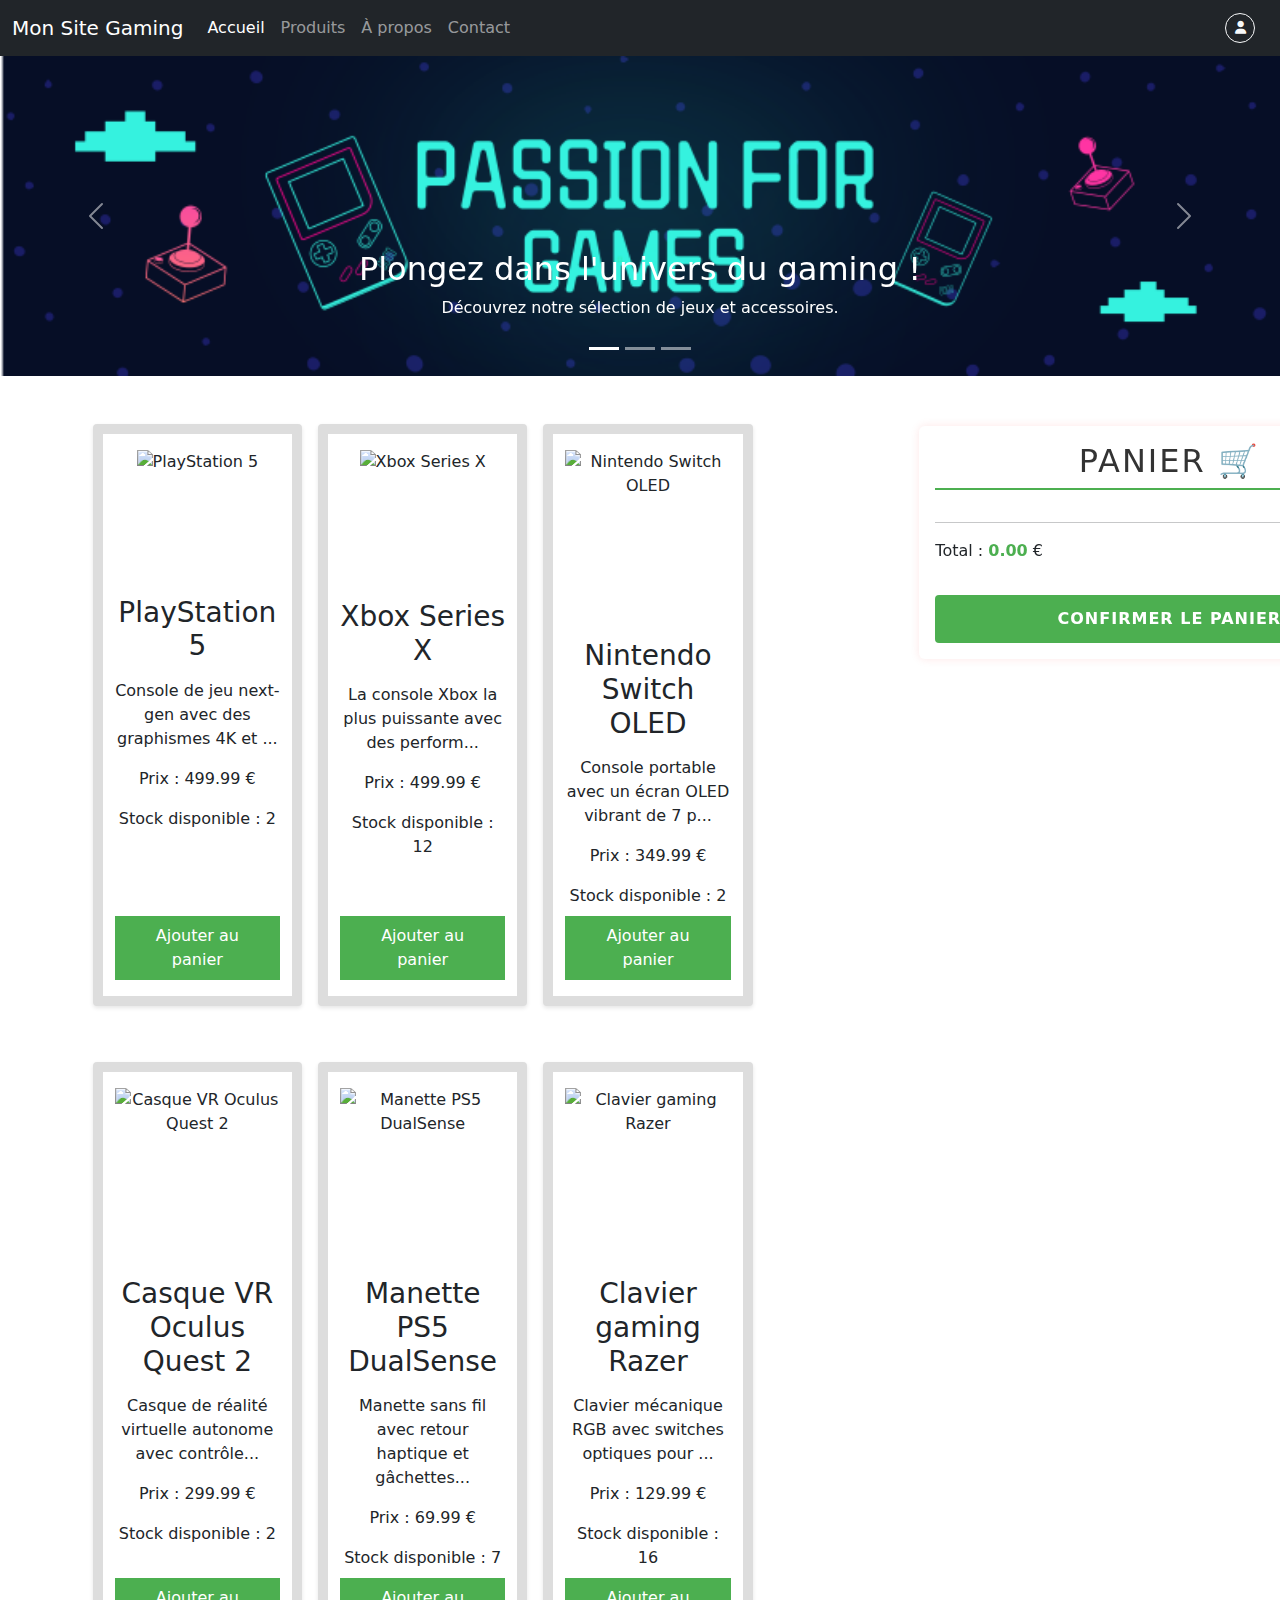
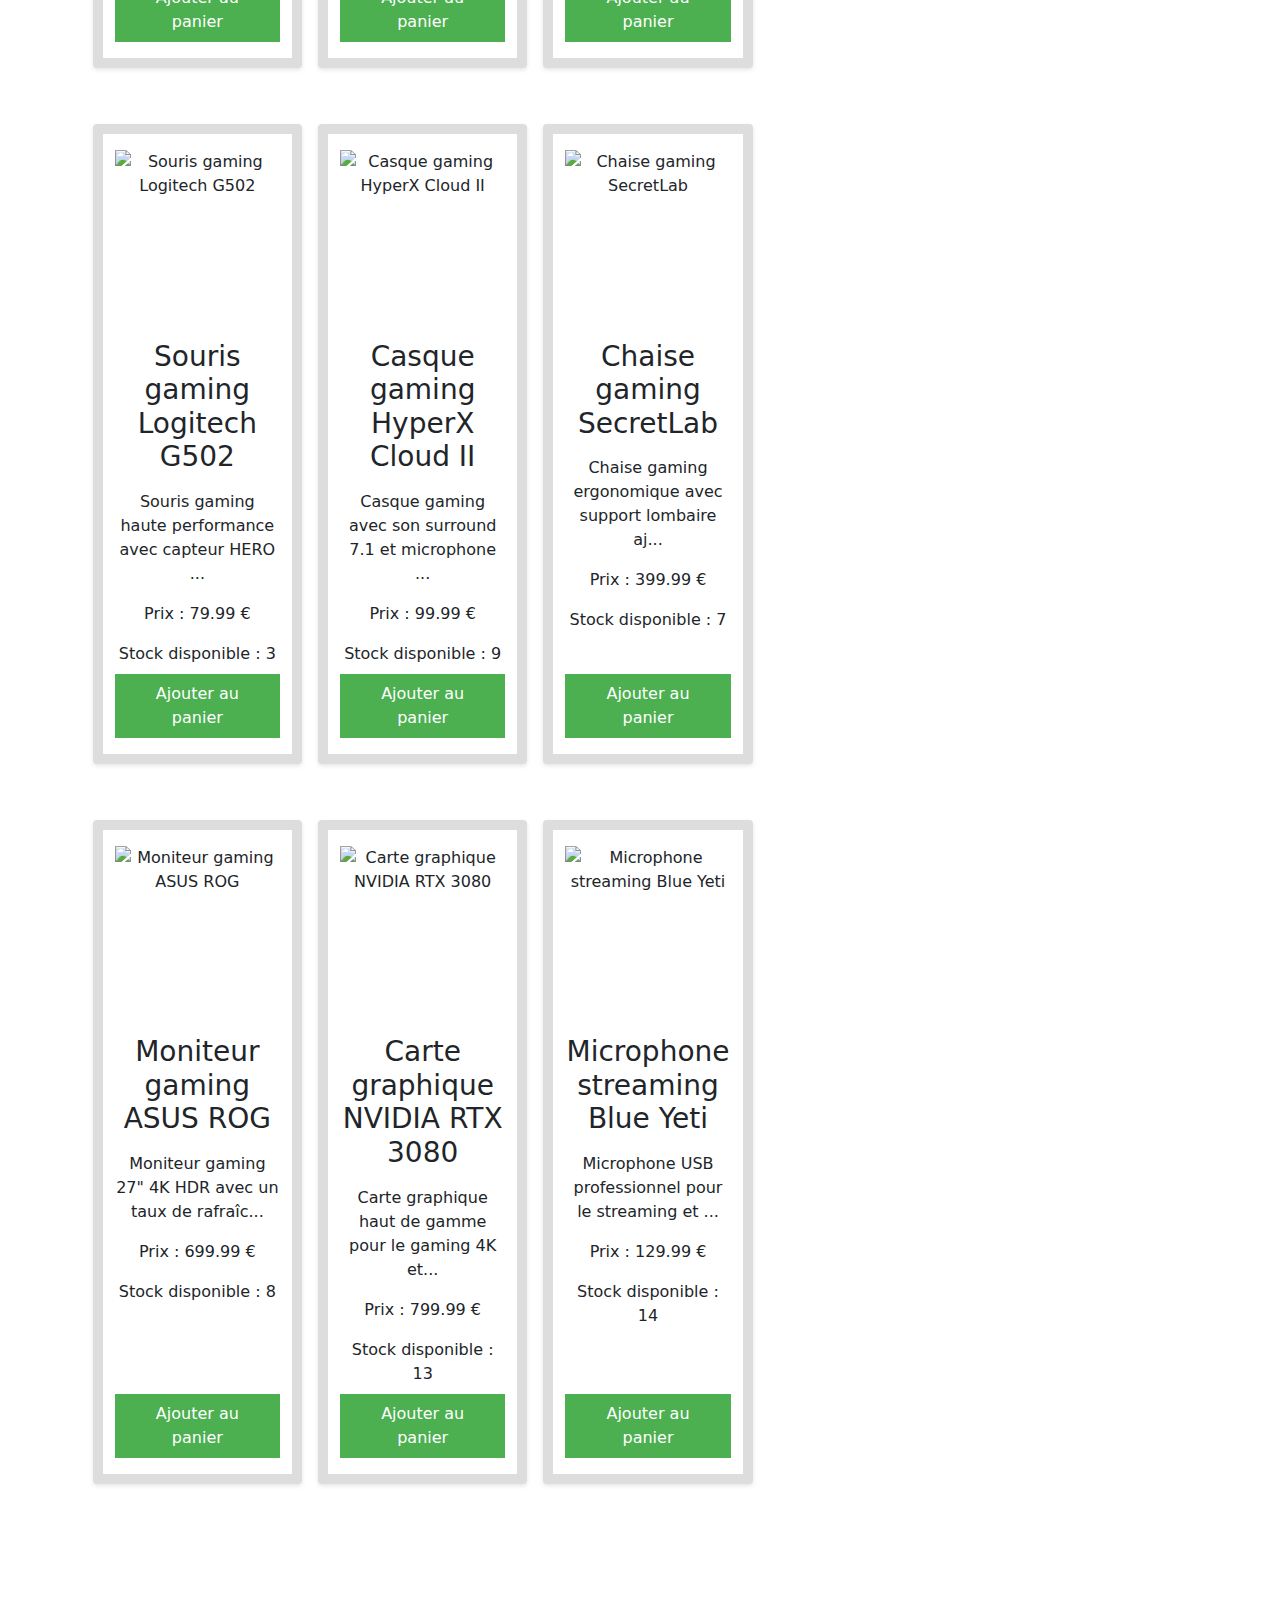
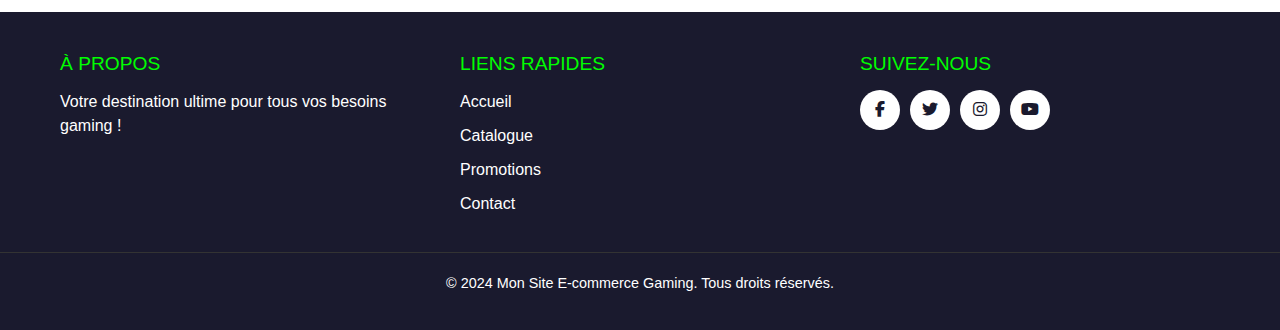
==== commit 24abbfe7: "yoyoyoyoyoyoyoyo" ====
--- a/index.html
+++ b/index.html
@@ -80,14 +80,14 @@
 
     <div class="container-fluid px-0">
         <div class="row">
-            <main class="col-12 col-lg-9">
+            <main class="col-11 col-lg-8">
                 <section id="catalogue" class="row row-cols-1 row-cols-sm-2 row-cols-md-3 row-cols-xl-4 g-4">
-                    <!-- Les articles seront ajoutés ici dynamiquement -->
+                    
                 </section>
             </main>
 
-            <aside id="panier-container" class="col-12 col-lg-3">
-                <div id="panier" style="display: none;">
+            <aside id="panier-container" class="col-11 col-lg-2">
+                <div id="panier">
                     <h2>Panier 🛒</h2>
                     <div id="panier-contenu"></div>
                     <hr>
@@ -143,7 +143,7 @@
 
 
 
-<!-- Ajoutez ceci juste avant la fermeture de la balise </body> -->
+
 <div id="modal-confirmation" class="modal">
     <div class="modal-contenu">
         <h2>Confirmation de commande</h2>
--- a/styles.css
+++ b/styles.css
@@ -17,7 +17,6 @@
     position: sticky;
     z-index: 1;
     margin: 50px;
-    margin-right: 200px; 
 }
 
 #panier h2 {
@@ -135,7 +134,7 @@
 }
 
 .produit {
-    border: 1px solid #ddd;
+    border: 10px solid #ddd;
     padding: 1rem;
     width: 250px;
     display: flex;
